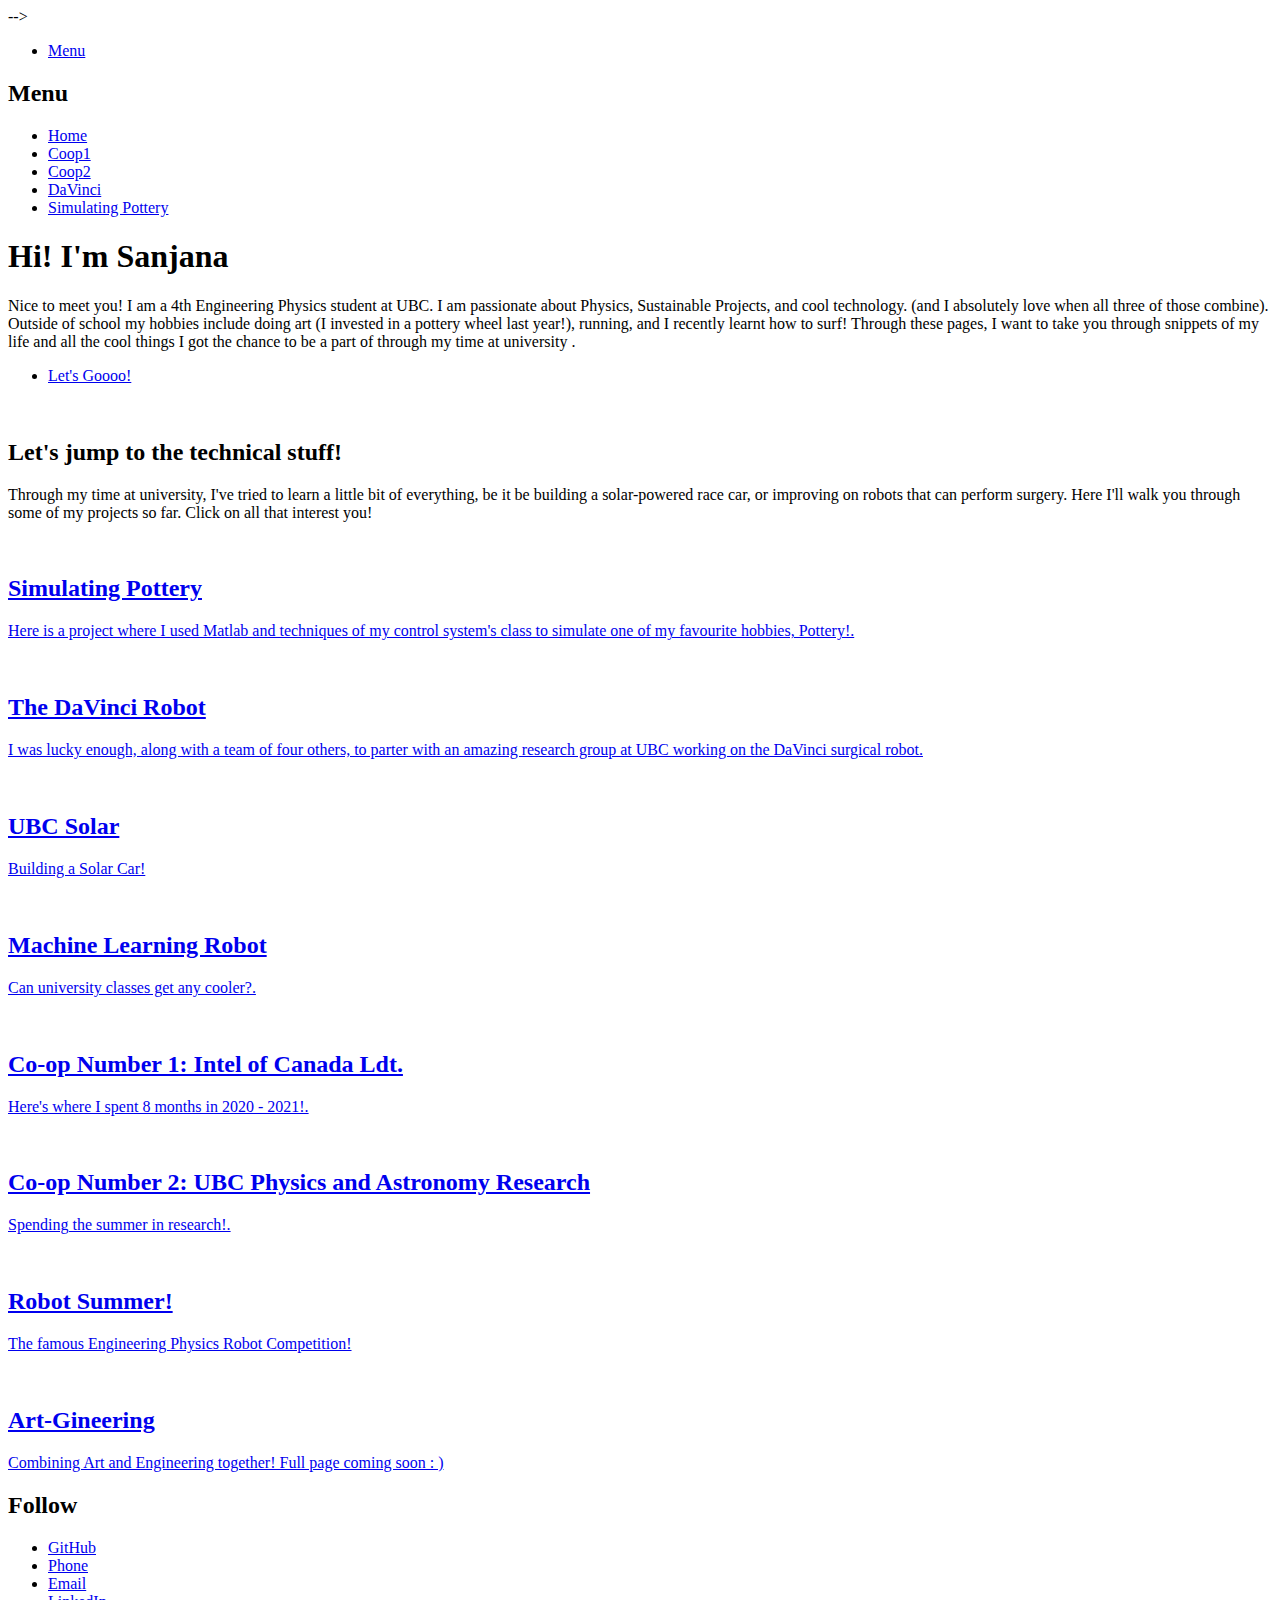
==== index.html @ befbf6a5 "Add files via upload" ====
<!DOCTYPE HTML>
<!--
	Phantom by HTML5 UP
	html5up.net | @ajlkn
	Free for personal and commercial use under the CCA 3.0 license (html5up.net/license)
-->
<html>
	<head>
		<title> Sanjana's Online Portfolio </title>
		<meta charset="utf-8" />
		<meta name="viewport" content="width=device-width, initial-scale=1, user-scalable=no" />
		<link rel="stylesheet" href="assets/css/main.css" />
		<noscript><link rel="stylesheet" href="assets/css/noscript.css" /></noscript>
	</head>
	<body class="is-preload">
		<!-- Wrapper -->
			<div id="wrapper">
				

				<!-- Header -->
					<header id="header">
						<div class="inner">

						
							-->
							<!-- Nav -->
								<nav>
									<ul>
										<li><a href="#menu">Menu</a></li>
									</ul>
								</nav>
								<!-- Nav -->
								

						</div>
					</header>

				<!-- Menu -->
				<nav id="menu">
					<h2>Menu</h2>
					<ul>
						<li><a href="index.html">Home</a></li>
						<li><a href="coop1.html">Coop1</a></li>
						<li><a href="coop2.html">Coop2</a></li>
						<li><a href="davinci.html">DaVinci</a></li>
						<li><a href="pottery.html">Simulating Pottery</a></li>
					</ul>
				</nav>

				<!-- Main -->
				<body>
					<div id="main">
			
						<div class="inner">
							<section class="banner style1 orient-left content-align-left image-position-right fullscreen onload-image-fade-in onload-content-fade-right">
								<div class="content">
									<h1> Hi! I'm Sanjana</h1>
									<p class="major"> Nice to meet you! I am a 4th Engineering Physics student at UBC. 
										I am passionate about Physics, Sustainable Projects, and cool technology. (and 
										I absolutely love when all three of those combine). Outside of school my hobbies
										include doing art (I invested in a pottery wheel last year!), running, and I 
										recently learnt how to surf!
										Through these pages, I want to take you through snippets of my life and all the cool
										things I got the chance to be a part of through my time at university  </a>.</p>
									<ul class="actions stacked">
										<li><a href="#inner" class="button big wide smooth-scroll-middle"> Let's Goooo!</a></li>
									</ul>
								</div>
								<div class="image1">
									<img src="images/cover_foto.jpg" alt="" />
								</div>
							</section>
						</div>
					</body>

						<div class="inner" id ="inner">
							<header>
								<h2>Let's jump to the technical stuff!<br />
								</a></h2>
								<p> Through my time at university, I've tried to learn a little bit of everything, be it be building
									a solar-powered race car, or improving on robots that can perform surgery. Here I'll walk you through some of my projects so far. Click on all that interest you!</p>
							</header>
							<section class="tiles">
								<article class="style1">
									<span class="image">
										<img src="images/potterysq.jpg" alt="" />
									</span>
									<a href="pottery.html">
										<h2>Simulating Pottery</h2>
										<div class="content">
											<p>Here is a project where I used Matlab and techniques of my control 
												system's class to simulate one of my favourite hobbies, Pottery!.</p>
										</div>
									</a>
								</article>
								<article class="style2">
									<span class="image">
										<img src="images/davincilogo.jpg" alt="" />
									</span>
									<a href="davinci.html">
										<h2>The DaVinci Robot</h2>
										<div class="content">
											<p>I was lucky enough, along with a team of four others, to parter with an amazing
												 research group at UBC working on the DaVinci surgical robot.</p>
										</div>
									</a>
								</article>
								<article class="style3">
									<span class="image">
										<img src="images/solar.jpg" alt="" />
									</span>
									<a href="https://sites.google.com/view/portfoliosanjanachawla/ubc-solar?authuser=0">
										<h2>UBC Solar</h2>
										<div class="content">
											<p> Building a Solar Car!</p>
										</div>
									</a>
								</article>
								<article class="style4">
									<span class="image">
										<img src="images/mlrobot.jpg" alt="" />
									</span>
									<a href="https://sites.google.com/view/portfoliosanjanachawla/machine-learning-robot?authuser=0">
										<h2>Machine Learning Robot</h2>
										<div class="content">
											<p>Can university classes get any cooler?.</p>
										</div>
									</a>
								</article>
								<article class="style5">
									<span class="image">
										<img src="images/intel-logo.jpeg" alt="" />
									</span>
									<a href="coop1.html">
										<h2>Co-op Number 1: Intel of Canada Ldt.</h2>
										<div class="content">
											<p> Here's where I spent 8 months in 2020 - 2021!.</p>
										</div>
									</a>
								</article>
								<article class="style6">
									<span class="image">
										<img src="images/pic06.jpg" alt="" />
									</span>
									<a href="coop2.html">
										<h2>Co-op Number 2: UBC Physics and Astronomy Research</h2>
										<div class="content">
											<p>Spending the summer in research!.</p>
										</div>
									</a>
								</article>
								<article class="style2">
									<span class="image">
										<img src="images/robotsummer.jpg" alt="" />
									</span>
									<a href="https://sites.google.com/view/portfoliosanjanachawla/autonomous-robot?authuser=0">
										<h2>Robot Summer!</h2>
										<div class="content">
											<p>The famous Engineering Physics Robot Competition! </p>
										</div>
									</a>
								</article>
								<article class="style3">
									<span class="image">
										<img src="images/pic08.jpg" alt="" />
									</span>
									<a href="generic.html">
										<h2>Art-Gineering</h2>
										<div class="content">
											<p>Combining Art and Engineering together! Full page coming soon : )</p>
										</div>
									</a>
								</article>
							</section>
							

				<!-- Footer -->
					<footer id="footer">
						<div class="inner">
							
							<section>
								<h2>Follow</h2>
								<ul class="icons">
									
									<li><a href="https://github.com/sanjanachawla" class="icon brands style2 fa-github"><span class="label">GitHub</span></a></li>
									<li><a href="7789290247" class="icon solid style2 fa-phone"><span class="label">Phone</span></a></li>
									<li><a href="sanjanachawla99@gmail.com" class="icon solid style2 fa-envelope"><span class="label">Email</span></a></li>
									<li><a href="https://www.linkedin.com/in/sanjana-chawla-2708b0210/" class="label"><span class="label">LinkedIn</span></a></li>
								</ul>
							</section>
							
						</div>
					</footer>

			</div>

		<!-- Scripts -->
			<script src="assets/js/jquery.min.js"></script>
			<script src="assets/js/browser.min.js"></script>
			<script src="assets/js/breakpoints.min.js"></script>
			<script src="assets/js/util.js"></script>
			<script src="assets/js/main.js"></script>

	</body>
</html>
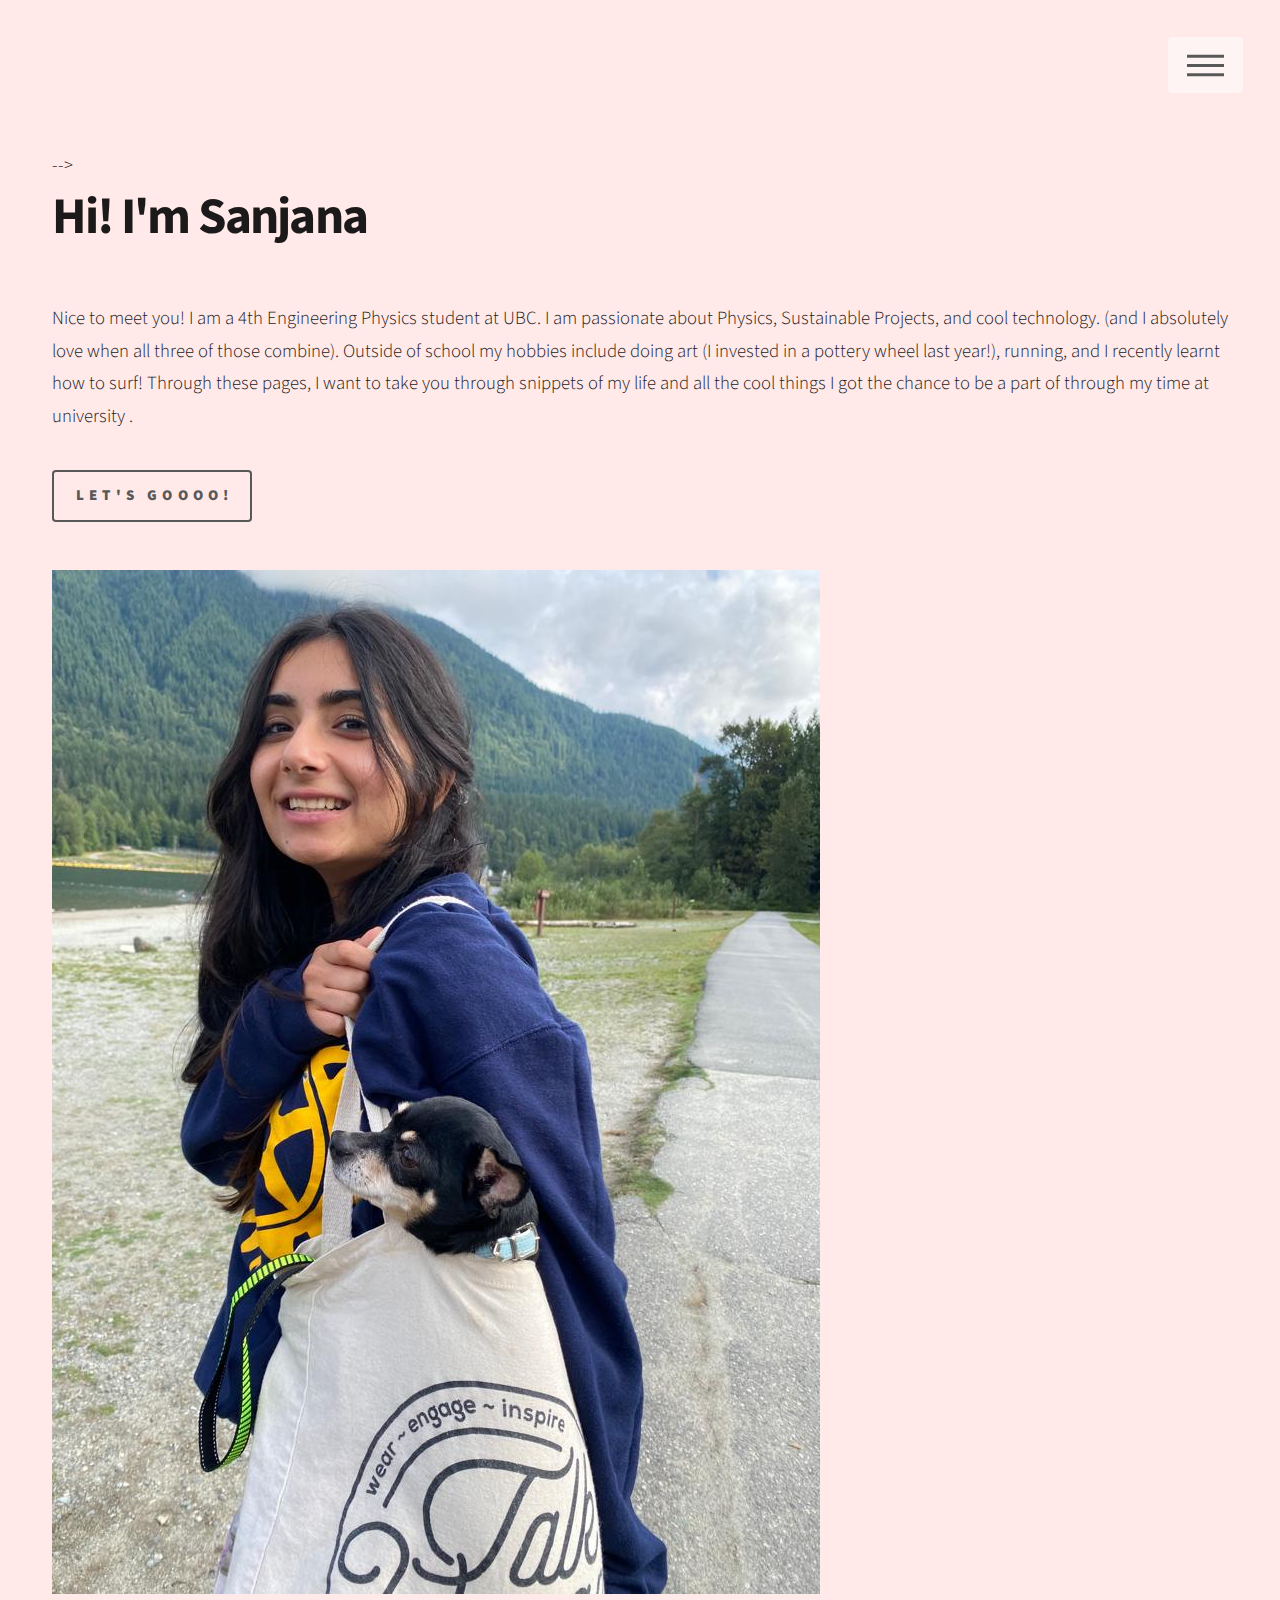
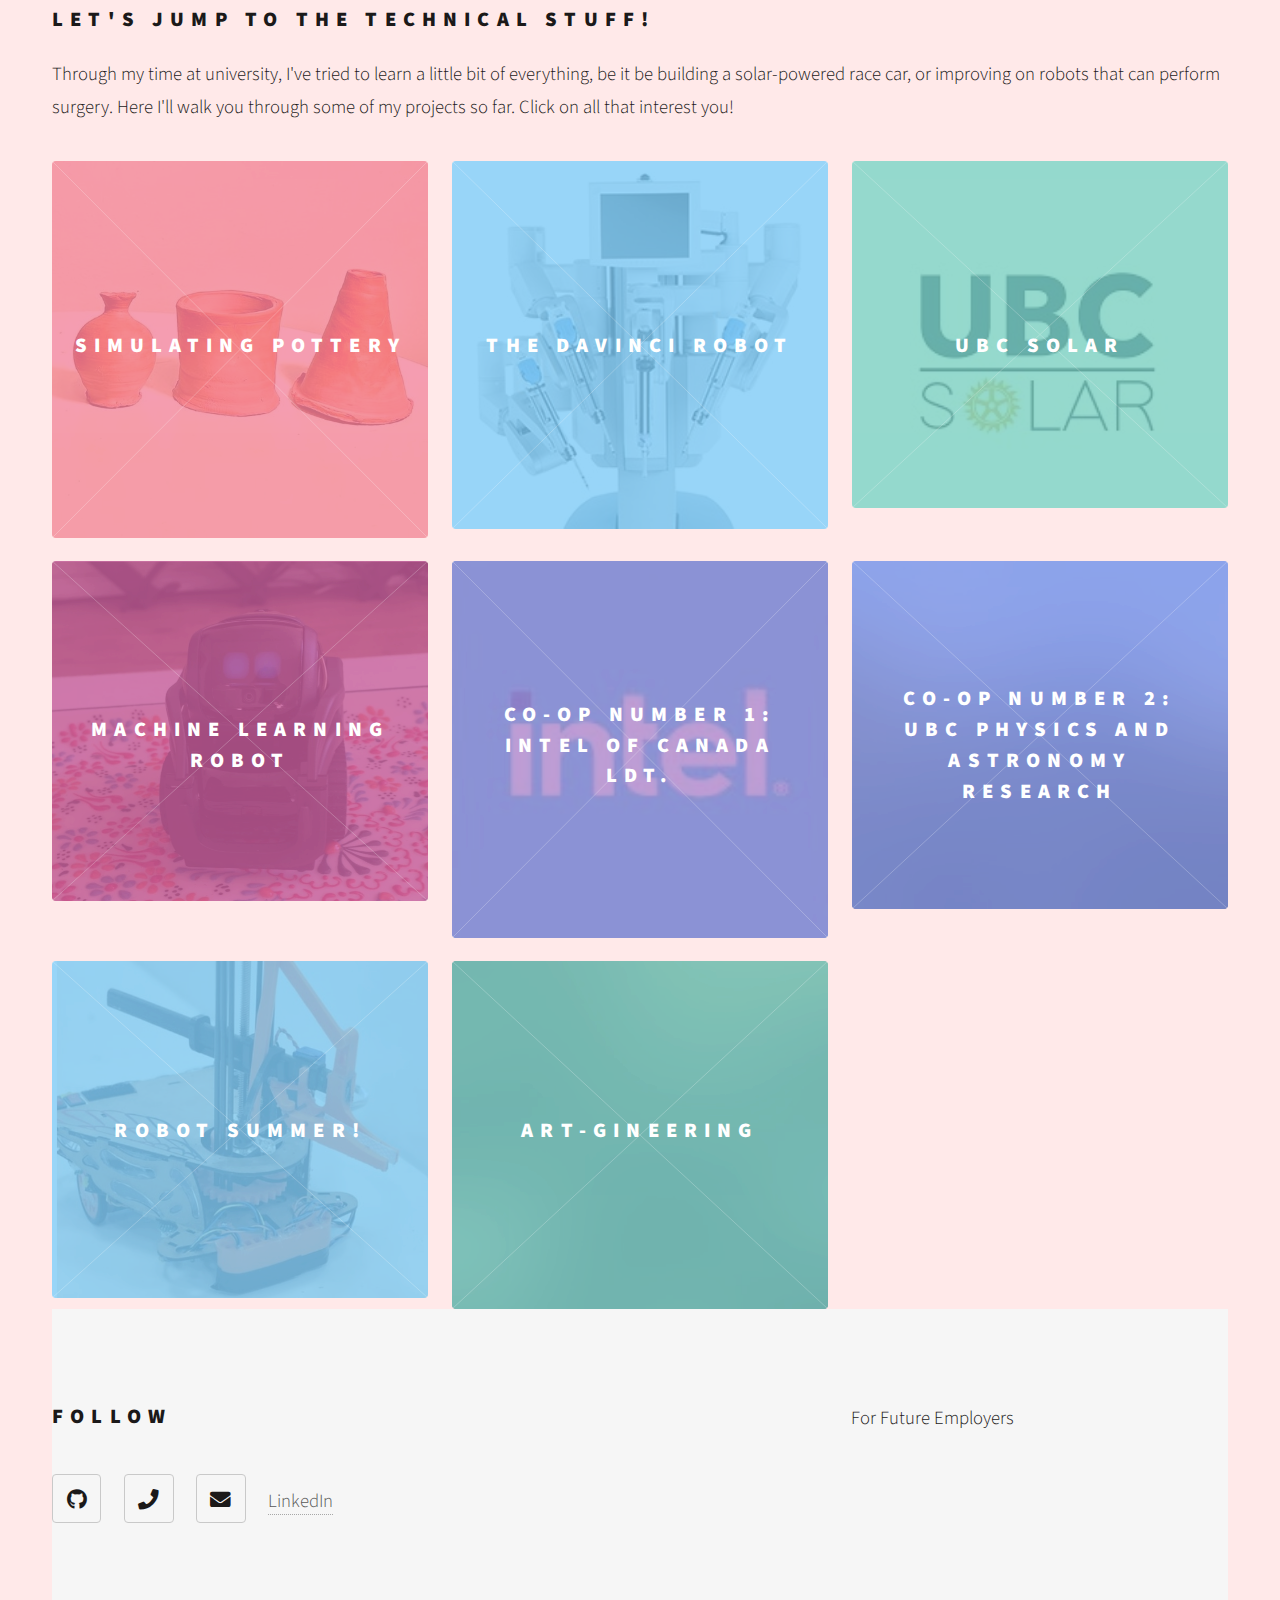
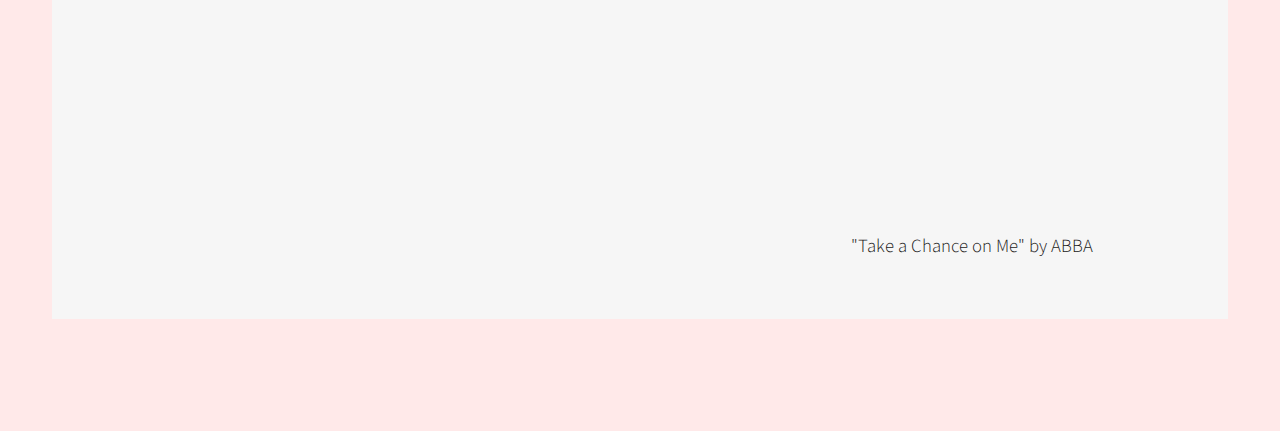
==== commit 9bb12d23: "Add files via upload" ====
--- a/index.html
+++ b/index.html
@@ -188,6 +188,18 @@
 									<li><a href="https://www.linkedin.com/in/sanjana-chawla-2708b0210/" class="label"><span class="label">LinkedIn</span></a></li>
 								</ul>
 							</section>
+							<section>
+								<head>
+									<title>HTML Video embed</title>
+								</head>
+								<body>
+									<p>For Future Employers</p>
+									<br />
+									<iframe width="560" height="315" src="https://www.youtube.com/embed/-crgQGdpZR0" frameborder="0" allowfullscreen></iframe>
+									</iframe>
+									<p> "Take a Chance on Me" by ABBA </p>
+								</body>
+							</section>
 							
 						</div>
 					</footer>
--- a/assets/css/main.css
+++ b/assets/css/main.css
@@ -0,0 +1,3347 @@
+@import url(fontawesome-all.min.css);
+@import url("https://fonts.googleapis.com/css?family=Source+Sans+Pro:300,700,900");
+
+/*
+	Phantom by HTML5 UP
+	html5up.net | @ajlkn
+	Free for personal and commercial use under the CCA 3.0 license (html5up.net/license)
+*/
+
+html, body, div, span, applet, object,
+iframe, h1, h2, h3, h4, h5, h6, p, blockquote,
+pre, a, abbr, acronym, address, big, cite,
+code, del, dfn, em, img, ins, kbd, q, s, samp,
+small, strike, strong, sub, sup, tt, var, b,
+u, i, center, dl, dt, dd, ol, ul, li, fieldset,
+form, label, legend, table, caption, tbody,
+tfoot, thead, tr, th, td, article, aside,
+canvas, details, embed, figure, figcaption,
+footer, header, hgroup, menu, nav, output, ruby,
+section, summary, time, mark, audio, video {
+	margin: 0;
+	padding: 0;
+	border: 0;
+	font-size: 70%;
+	font: inherit;
+	vertical-align: baseline;}
+
+article, aside, details, figcaption, figure,
+footer, header, hgroup, menu, nav, section {
+	display: block;}
+
+body {
+	line-height: 1;
+}
+
+ol, ul {
+	list-style: none;
+}
+
+blockquote, q {
+	quotes: none;
+}
+
+	blockquote:before, blockquote:after, q:before, q:after {
+		content: '';
+		content: none;
+	}
+
+table {
+	border-collapse: collapse;
+	border-spacing: 0;
+}
+
+body {
+	-webkit-text-size-adjust: none;
+}
+
+mark {
+	background-color: transparent;
+	color: inherit;
+}
+
+input::-moz-focus-inner {
+	border: 0;
+	padding: 0;
+}
+
+input, select, textarea {
+	-moz-appearance: none;
+	-webkit-appearance: none;
+	-ms-appearance: none;
+	appearance: none;
+}
+
+/* Basic */
+
+	@-ms-viewport {
+		width: device-width;
+	}
+
+	body {
+		-ms-overflow-style: scrollbar;
+	}
+
+	@media screen and (max-width: 480px) {
+
+		html, body {
+			min-width: 320px;
+		}
+
+	}
+
+	html {
+		box-sizing: border-box;
+	}
+
+	*, *:before, *:after {
+		box-sizing: inherit;
+	}
+
+	body {
+		background: #ffe9e9;
+	}
+
+		body.is-preload *, body.is-preload *:before, body.is-preload *:after {
+			-moz-animation: none !important;
+			-webkit-animation: none !important;
+			-ms-animation: none !important;
+			animation: none !important;
+			-moz-transition: none !important;
+			-webkit-transition: none !important;
+			-ms-transition: none !important;
+			transition: none !important;
+		}
+
+/* Type */
+
+	body, input, select, textarea {
+		color: #1b1919;
+		font-family: "Source Sans Pro", Helvetica, sans-serif;
+		font-size: 18pt;
+		font-weight: 300;
+		line-height: 1.75;
+	}
+
+		@media screen and (max-width: 1680px) {
+
+			body, input, select, textarea {
+				font-size: 16pt;
+			}
+
+		}
+
+		@media screen and (max-width: 1280px) {
+
+			body, input, select, textarea {
+				font-size: 14pt;
+			}
+
+		}
+
+	a {
+		-moz-transition: border-bottom-color 0.2s ease, color 0.2s ease;
+		-webkit-transition: border-bottom-color 0.2s ease, color 0.2s ease;
+		-ms-transition: border-bottom-color 0.2s ease, color 0.2s ease;
+		transition: border-bottom-color 0.2s ease, color 0.2s ease;
+		text-decoration: none;
+		color: #585858;
+		border-bottom: dotted 1px rgba(88, 88, 88, 0.5);
+	}
+
+		a:hover {
+			border-bottom-color: transparent;
+			color: #ffd3dd !important;
+		}
+
+	strong, b {
+		font-weight: 900;
+	}
+
+	em, i {
+		font-style: italic;
+	}
+
+	p {
+		margin: 0 0 2em 0;
+		font-size: 14pt;
+	}
+
+	h1 {
+		font-size: 2.75em;
+		font-weight: 700;
+		line-height: 1.3;
+		margin: 0 0 1em 0;
+		letter-spacing: -0.035em;
+	}
+
+		h1 a {
+			color: inherit;
+		}
+
+		@media screen and (max-width: 736px) {
+
+			h1 {
+				font-size: 2em;
+				margin: 0 0 1em 0;
+			}
+
+		}
+
+		@media screen and (max-width: 360px) {
+
+			h1 {
+				font-size: 1.75em;
+			}
+
+		}
+
+	h2, h3, h4, h5, h6 {
+		font-weight: 900;
+		line-height: 1.5;
+		margin: 0 0 2em 0;
+		text-transform: uppercase;
+		letter-spacing: 0.35em;
+	}
+
+		h2 a, h3 a, h4 a, h5 a, h6 a {
+			color: inherit;
+		}
+
+	h2 {
+		font-size: 1.1em;
+	}
+
+	h3 {
+		font-size: 1em;
+	}
+
+	h4 {
+		font-size: 0.8em;
+	}
+
+	h5 {
+		font-size: 0.8em;
+	}
+
+	h6 {
+		font-size: 0.8em;
+	}
+
+	@media screen and (max-width: 980px) {
+
+		h1 br, h2 br, h3 br, h4 br, h5 br, h6 br {
+			display: none;
+		}
+
+	}
+
+	@media screen and (max-width: 736px) {
+
+		h2 {
+			font-size: 1em;
+		}
+
+		h3 {
+			font-size: 0.8em;
+		}
+
+	}
+
+	sub {
+		font-size: 0.8em;
+		position: relative;
+		top: 0.5em;
+	}
+
+	sup {
+		font-size: 0.8em;
+		position: relative;
+		top: -0.5em;
+	}
+
+	blockquote {
+		border-left: solid 4px #c9c9c9;
+		font-style: italic;
+		margin: 0 0 2em 0;
+		padding: 0.5em 0 0.5em 2em;
+	}
+
+	code {
+		background: rgba(144, 144, 144, 0.075);
+		border-radius: 4px;
+		border: solid 1px #c9c9c9;
+		font-family: "Courier New", monospace;
+		font-size: 0.9em;
+		margin: 0 0.25em;
+		padding: 0.25em 0.65em;
+	}
+
+	pre {
+		-webkit-overflow-scrolling: touch;
+		font-family: "Courier New", monospace;
+		font-size: 0.9em;
+		margin: 0 0 2em 0;
+	}
+
+		pre code {
+			display: block;
+			line-height: 1.75;
+			padding: 1em 1.5em;
+			overflow-x: auto;
+		}
+
+	hr {
+		border: 0;
+		border-bottom: solid 1px #c9c9c9;
+		margin: 2em 0;
+	}
+
+		hr.major {
+			margin: 3em 0;
+		}
+
+	.align-left {
+		text-align: left;
+	}
+
+	.align-center {
+		text-align: center;
+	}
+
+	.align-right {
+		text-align: right;
+	}
+
+/* Row */
+
+	.row {
+		display: flex;
+		flex-wrap: wrap;
+		box-sizing: border-box;
+		align-items: stretch;
+	}
+
+		.row > * {
+			box-sizing: border-box;
+		}
+
+		.row.gtr-uniform > * > :last-child {
+			margin-bottom: 0;
+		}
+
+		.row.aln-left {
+			justify-content: flex-start;
+		}
+
+		.row.aln-center {
+			justify-content: center;
+		}
+
+		.row.aln-right {
+			justify-content: flex-end;
+		}
+
+		.row.aln-top {
+			align-items: flex-start;
+		}
+
+		.row.aln-middle {
+			align-items: center;
+		}
+
+		.row.aln-bottom {
+			align-items: flex-end;
+		}
+
+		.row > .imp {
+			order: -1;
+		}
+
+		.row > .col-1 {
+			width: 8.33333%;
+		}
+
+		.row > .off-1 {
+			margin-left: 8.33333%;
+		}
+
+		.row > .col-2 {
+			width: 16.66667%;
+		}
+
+		.row > .off-2 {
+			margin-left: 16.66667%;
+		}
+
+		.row > .col-3 {
+			width: 25%;
+		}
+
+		.row > .off-3 {
+			margin-left: 25%;
+		}
+
+		.row > .col-4 {
+			width: 33.33333%;
+		}
+
+		.row > .off-4 {
+			margin-left: 33.33333%;
+		}
+
+		.row > .col-5 {
+			width: 41.66667%;
+		}
+
+		.row > .off-5 {
+			margin-left: 41.66667%;
+		}
+
+		.row > .col-6 {
+			width: 50%;
+		}
+
+		.row > .off-6 {
+			margin-left: 50%;
+		}
+
+		.row > .col-7 {
+			width: 58.33333%;
+		}
+
+		.row > .off-7 {
+			margin-left: 58.33333%;
+		}
+
+		.row > .col-8 {
+			width: 66.66667%;
+		}
+
+		.row > .off-8 {
+			margin-left: 66.66667%;
+		}
+
+		.row > .col-9 {
+			width: 75%;
+		}
+
+		.row > .off-9 {
+			margin-left: 75%;
+		}
+
+		.row > .col-10 {
+			width: 83.33333%;
+		}
+
+		.row > .off-10 {
+			margin-left: 83.33333%;
+		}
+
+		.row > .col-11 {
+			width: 91.66667%;
+		}
+
+		.row > .off-11 {
+			margin-left: 91.66667%;
+		}
+
+		.row > .col-12 {
+			width: 100%;
+		}
+
+		.row > .off-12 {
+			margin-left: 100%;
+		}
+
+		.row.gtr-0 {
+			margin-top: 0;
+			margin-left: 0em;
+		}
+
+			.row.gtr-0 > * {
+				padding: 0 0 0 0em;
+			}
+
+			.row.gtr-0.gtr-uniform {
+				margin-top: 0em;
+			}
+
+				.row.gtr-0.gtr-uniform > * {
+					padding-top: 0em;
+				}
+
+		.row.gtr-25 {
+			margin-top: 0;
+			margin-left: -0.5em;
+		}
+
+			.row.gtr-25 > * {
+				padding: 0 0 0 0.5em;
+			}
+
+			.row.gtr-25.gtr-uniform {
+				margin-top: -0.5em;
+			}
+
+				.row.gtr-25.gtr-uniform > * {
+					padding-top: 0.5em;
+				}
+
+		.row.gtr-50 {
+			margin-top: 0;
+			margin-left: -1em;
+		}
+
+			.row.gtr-50 > * {
+				padding: 0 0 0 1em;
+			}
+
+			.row.gtr-50.gtr-uniform {
+				margin-top: -1em;
+			}
+
+				.row.gtr-50.gtr-uniform > * {
+					padding-top: 1em;
+				}
+
+		.row {
+			margin-top: 0;
+			margin-left: -2em;
+		}
+
+			.row > * {
+				padding: 0 0 0 2em;
+			}
+
+			.row.gtr-uniform {
+				margin-top: -2em;
+			}
+
+				.row.gtr-uniform > * {
+					padding-top: 2em;
+				}
+
+		.row.gtr-150 {
+			margin-top: 0;
+			margin-left: -3em;
+		}
+
+			.row.gtr-150 > * {
+				padding: 0 0 0 3em;
+			}
+
+			.row.gtr-150.gtr-uniform {
+				margin-top: -3em;
+			}
+
+				.row.gtr-150.gtr-uniform > * {
+					padding-top: 3em;
+				}
+
+		.row.gtr-200 {
+			margin-top: 0;
+			margin-left: -4em;
+		}
+
+			.row.gtr-200 > * {
+				padding: 0 0 0 4em;
+			}
+
+			.row.gtr-200.gtr-uniform {
+				margin-top: -4em;
+			}
+
+				.row.gtr-200.gtr-uniform > * {
+					padding-top: 4em;
+				}
+
+		@media screen and (max-width: 1680px) {
+
+			.row {
+				display: flex;
+				flex-wrap: wrap;
+				box-sizing: border-box;
+				align-items: stretch;
+			}
+
+				.row > * {
+					box-sizing: border-box;
+				}
+
+				.row.gtr-uniform > * > :last-child {
+					margin-bottom: 0;
+				}
+
+				.row.aln-left {
+					justify-content: flex-start;
+				}
+
+				.row.aln-center {
+					justify-content: center;
+				}
+
+				.row.aln-right {
+					justify-content: flex-end;
+				}
+
+				.row.aln-top {
+					align-items: flex-start;
+				}
+
+				.row.aln-middle {
+					align-items: center;
+				}
+
+				.row.aln-bottom {
+					align-items: flex-end;
+				}
+
+				.row > .imp-xlarge {
+					order: -1;
+				}
+
+				.row > .col-1-xlarge {
+					width: 8.33333%;
+				}
+
+				.row > .off-1-xlarge {
+					margin-left: 8.33333%;
+				}
+
+				.row > .col-2-xlarge {
+					width: 16.66667%;
+				}
+
+				.row > .off-2-xlarge {
+					margin-left: 16.66667%;
+				}
+
+				.row > .col-3-xlarge {
+					width: 25%;
+				}
+
+				.row > .off-3-xlarge {
+					margin-left: 25%;
+				}
+
+				.row > .col-4-xlarge {
+					width: 33.33333%;
+				}
+
+				.row > .off-4-xlarge {
+					margin-left: 33.33333%;
+				}
+
+				.row > .col-5-xlarge {
+					width: 41.66667%;
+				}
+
+				.row > .off-5-xlarge {
+					margin-left: 41.66667%;
+				}
+
+				.row > .col-6-xlarge {
+					width: 50%;
+				}
+
+				.row > .off-6-xlarge {
+					margin-left: 50%;
+				}
+
+				.row > .col-7-xlarge {
+					width: 58.33333%;
+				}
+
+				.row > .off-7-xlarge {
+					margin-left: 58.33333%;
+				}
+
+				.row > .col-8-xlarge {
+					width: 66.66667%;
+				}
+
+				.row > .off-8-xlarge {
+					margin-left: 66.66667%;
+				}
+
+				.row > .col-9-xlarge {
+					width: 75%;
+				}
+
+				.row > .off-9-xlarge {
+					margin-left: 75%;
+				}
+
+				.row > .col-10-xlarge {
+					width: 83.33333%;
+				}
+
+				.row > .off-10-xlarge {
+					margin-left: 83.33333%;
+				}
+
+				.row > .col-11-xlarge {
+					width: 91.66667%;
+				}
+
+				.row > .off-11-xlarge {
+					margin-left: 91.66667%;
+				}
+
+				.row > .col-12-xlarge {
+					width: 100%;
+				}
+
+				.row > .off-12-xlarge {
+					margin-left: 100%;
+				}
+
+				.row.gtr-0 {
+					margin-top: 0;
+					margin-left: 0em;
+				}
+
+					.row.gtr-0 > * {
+						padding: 0 0 0 0em;
+					}
+
+					.row.gtr-0.gtr-uniform {
+						margin-top: 0em;
+					}
+
+						.row.gtr-0.gtr-uniform > * {
+							padding-top: 0em;
+						}
+
+				.row.gtr-25 {
+					margin-top: 0;
+					margin-left: -0.5em;
+				}
+
+					.row.gtr-25 > * {
+						padding: 0 0 0 0.5em;
+					}
+
+					.row.gtr-25.gtr-uniform {
+						margin-top: -0.5em;
+					}
+
+						.row.gtr-25.gtr-uniform > * {
+							padding-top: 0.5em;
+						}
+
+				.row.gtr-50 {
+					margin-top: 0;
+					margin-left: -1em;
+				}
+
+					.row.gtr-50 > * {
+						padding: 0 0 0 1em;
+					}
+
+					.row.gtr-50.gtr-uniform {
+						margin-top: -1em;
+					}
+
+						.row.gtr-50.gtr-uniform > * {
+							padding-top: 1em;
+						}
+
+				.row {
+					margin-top: 0;
+					margin-left: -2em;
+				}
+
+					.row > * {
+						padding: 0 0 0 2em;
+					}
+
+					.row.gtr-uniform {
+						margin-top: -2em;
+					}
+
+						.row.gtr-uniform > * {
+							padding-top: 2em;
+						}
+
+				.row.gtr-150 {
+					margin-top: 0;
+					margin-left: -3em;
+				}
+
+					.row.gtr-150 > * {
+						padding: 0 0 0 3em;
+					}
+
+					.row.gtr-150.gtr-uniform {
+						margin-top: -3em;
+					}
+
+						.row.gtr-150.gtr-uniform > * {
+							padding-top: 3em;
+						}
+
+				.row.gtr-200 {
+					margin-top: 0;
+					margin-left: -4em;
+				}
+
+					.row.gtr-200 > * {
+						padding: 0 0 0 4em;
+					}
+
+					.row.gtr-200.gtr-uniform {
+						margin-top: -4em;
+					}
+
+						.row.gtr-200.gtr-uniform > * {
+							padding-top: 4em;
+						}
+
+		}
+
+		@media screen and (max-width: 1280px) {
+
+			.row {
+				display: flex;
+				flex-wrap: wrap;
+				box-sizing: border-box;
+				align-items: stretch;
+			}
+
+				.row > * {
+					box-sizing: border-box;
+				}
+
+				.row.gtr-uniform > * > :last-child {
+					margin-bottom: 0;
+				}
+
+				.row.aln-left {
+					justify-content: flex-start;
+				}
+
+				.row.aln-center {
+					justify-content: center;
+				}
+
+				.row.aln-right {
+					justify-content: flex-end;
+				}
+
+				.row.aln-top {
+					align-items: flex-start;
+				}
+
+				.row.aln-middle {
+					align-items: center;
+				}
+
+				.row.aln-bottom {
+					align-items: flex-end;
+				}
+
+				.row > .imp-large {
+					order: -1;
+				}
+
+				.row > .col-1-large {
+					width: 8.33333%;
+				}
+
+				.row > .off-1-large {
+					margin-left: 8.33333%;
+				}
+
+				.row > .col-2-large {
+					width: 16.66667%;
+				}
+
+				.row > .off-2-large {
+					margin-left: 16.66667%;
+				}
+
+				.row > .col-3-large {
+					width: 25%;
+				}
+
+				.row > .off-3-large {
+					margin-left: 25%;
+				}
+
+				.row > .col-4-large {
+					width: 33.33333%;
+				}
+
+				.row > .off-4-large {
+					margin-left: 33.33333%;
+				}
+
+				.row > .col-5-large {
+					width: 41.66667%;
+				}
+
+				.row > .off-5-large {
+					margin-left: 41.66667%;
+				}
+
+				.row > .col-6-large {
+					width: 50%;
+				}
+
+				.row > .off-6-large {
+					margin-left: 50%;
+				}
+
+				.row > .col-7-large {
+					width: 58.33333%;
+				}
+
+				.row > .off-7-large {
+					margin-left: 58.33333%;
+				}
+
+				.row > .col-8-large {
+					width: 66.66667%;
+				}
+
+				.row > .off-8-large {
+					margin-left: 66.66667%;
+				}
+
+				.row > .col-9-large {
+					width: 75%;
+				}
+
+				.row > .off-9-large {
+					margin-left: 75%;
+				}
+
+				.row > .col-10-large {
+					width: 83.33333%;
+				}
+
+				.row > .off-10-large {
+					margin-left: 83.33333%;
+				}
+
+				.row > .col-11-large {
+					width: 91.66667%;
+				}
+
+				.row > .off-11-large {
+					margin-left: 91.66667%;
+				}
+
+				.row > .col-12-large {
+					width: 100%;
+				}
+
+				.row > .off-12-large {
+					margin-left: 100%;
+				}
+
+				.row.gtr-0 {
+					margin-top: 0;
+					margin-left: 0em;
+				}
+
+					.row.gtr-0 > * {
+						padding: 0 0 0 0em;
+					}
+
+					.row.gtr-0.gtr-uniform {
+						margin-top: 0em;
+					}
+
+						.row.gtr-0.gtr-uniform > * {
+							padding-top: 0em;
+						}
+
+				.row.gtr-25 {
+					margin-top: 0;
+					margin-left: -0.5em;
+				}
+
+					.row.gtr-25 > * {
+						padding: 0 0 0 0.5em;
+					}
+
+					.row.gtr-25.gtr-uniform {
+						margin-top: -0.5em;
+					}
+
+						.row.gtr-25.gtr-uniform > * {
+							padding-top: 0.5em;
+						}
+
+				.row.gtr-50 {
+					margin-top: 0;
+					margin-left: -1em;
+				}
+
+					.row.gtr-50 > * {
+						padding: 0 0 0 1em;
+					}
+
+					.row.gtr-50.gtr-uniform {
+						margin-top: -1em;
+					}
+
+						.row.gtr-50.gtr-uniform > * {
+							padding-top: 1em;
+						}
+
+				.row {
+					margin-top: 0;
+					margin-left: -2em;
+				}
+
+					.row > * {
+						padding: 0 0 0 2em;
+					}
+
+					.row.gtr-uniform {
+						margin-top: -2em;
+					}
+
+						.row.gtr-uniform > * {
+							padding-top: 2em;
+						}
+
+				.row.gtr-150 {
+					margin-top: 0;
+					margin-left: -3em;
+				}
+
+					.row.gtr-150 > * {
+						padding: 0 0 0 3em;
+					}
+
+					.row.gtr-150.gtr-uniform {
+						margin-top: -3em;
+					}
+
+						.row.gtr-150.gtr-uniform > * {
+							padding-top: 3em;
+						}
+
+				.row.gtr-200 {
+					margin-top: 0;
+					margin-left: -4em;
+				}
+
+					.row.gtr-200 > * {
+						padding: 0 0 0 4em;
+					}
+
+					.row.gtr-200.gtr-uniform {
+						margin-top: -4em;
+					}
+
+						.row.gtr-200.gtr-uniform > * {
+							padding-top: 4em;
+						}
+
+		}
+
+		@media screen and (max-width: 980px) {
+
+			.row {
+				display: flex;
+				flex-wrap: wrap;
+				box-sizing: border-box;
+				align-items: stretch;
+			}
+
+				.row > * {
+					box-sizing: border-box;
+				}
+
+				.row.gtr-uniform > * > :last-child {
+					margin-bottom: 0;
+				}
+
+				.row.aln-left {
+					justify-content: flex-start;
+				}
+
+				.row.aln-center {
+					justify-content: center;
+				}
+
+				.row.aln-right {
+					justify-content: flex-end;
+				}
+
+				.row.aln-top {
+					align-items: flex-start;
+				}
+
+				.row.aln-middle {
+					align-items: center;
+				}
+
+				.row.aln-bottom {
+					align-items: flex-end;
+				}
+
+				.row > .imp-medium {
+					order: -1;
+				}
+
+				.row > .col-1-medium {
+					width: 8.33333%;
+				}
+
+				.row > .off-1-medium {
+					margin-left: 8.33333%;
+				}
+
+				.row > .col-2-medium {
+					width: 16.66667%;
+				}
+
+				.row > .off-2-medium {
+					margin-left: 16.66667%;
+				}
+
+				.row > .col-3-medium {
+					width: 25%;
+				}
+
+				.row > .off-3-medium {
+					margin-left: 25%;
+				}
+
+				.row > .col-4-medium {
+					width: 33.33333%;
+				}
+
+				.row > .off-4-medium {
+					margin-left: 33.33333%;
+				}
+
+				.row > .col-5-medium {
+					width: 41.66667%;
+				}
+
+				.row > .off-5-medium {
+					margin-left: 41.66667%;
+				}
+
+				.row > .col-6-medium {
+					width: 50%;
+				}
+
+				.row > .off-6-medium {
+					margin-left: 50%;
+				}
+
+				.row > .col-7-medium {
+					width: 58.33333%;
+				}
+
+				.row > .off-7-medium {
+					margin-left: 58.33333%;
+				}
+
+				.row > .col-8-medium {
+					width: 66.66667%;
+				}
+
+				.row > .off-8-medium {
+					margin-left: 66.66667%;
+				}
+
+				.row > .col-9-medium {
+					width: 75%;
+				}
+
+				.row > .off-9-medium {
+					margin-left: 75%;
+				}
+
+				.row > .col-10-medium {
+					width: 83.33333%;
+				}
+
+				.row > .off-10-medium {
+					margin-left: 83.33333%;
+				}
+
+				.row > .col-11-medium {
+					width: 91.66667%;
+				}
+
+				.row > .off-11-medium {
+					margin-left: 91.66667%;
+				}
+
+				.row > .col-12-medium {
+					width: 100%;
+				}
+
+				.row > .off-12-medium {
+					margin-left: 100%;
+				}
+
+				.row.gtr-0 {
+					margin-top: 0;
+					margin-left: 0em;
+				}
+
+					.row.gtr-0 > * {
+						padding: 0 0 0 0em;
+					}
+
+					.row.gtr-0.gtr-uniform {
+						margin-top: 0em;
+					}
+
+						.row.gtr-0.gtr-uniform > * {
+							padding-top: 0em;
+						}
+
+				.row.gtr-25 {
+					margin-top: 0;
+					margin-left: -0.375em;
+				}
+
+					.row.gtr-25 > * {
+						padding: 0 0 0 0.375em;
+					}
+
+					.row.gtr-25.gtr-uniform {
+						margin-top: -0.375em;
+					}
+
+						.row.gtr-25.gtr-uniform > * {
+							padding-top: 0.375em;
+						}
+
+				.row.gtr-50 {
+					margin-top: 0;
+					margin-left: -0.75em;
+				}
+
+					.row.gtr-50 > * {
+						padding: 0 0 0 0.75em;
+					}
+
+					.row.gtr-50.gtr-uniform {
+						margin-top: -0.75em;
+					}
+
+						.row.gtr-50.gtr-uniform > * {
+							padding-top: 0.75em;
+						}
+
+				.row {
+					margin-top: 0;
+					margin-left: -1.5em;
+				}
+
+					.row > * {
+						padding: 0 0 0 1.5em;
+					}
+
+					.row.gtr-uniform {
+						margin-top: -1.5em;
+					}
+
+						.row.gtr-uniform > * {
+							padding-top: 1.5em;
+						}
+
+				.row.gtr-150 {
+					margin-top: 0;
+					margin-left: -2.25em;
+				}
+
+					.row.gtr-150 > * {
+						padding: 0 0 0 2.25em;
+					}
+
+					.row.gtr-150.gtr-uniform {
+						margin-top: -2.25em;
+					}
+
+						.row.gtr-150.gtr-uniform > * {
+							padding-top: 2.25em;
+						}
+
+				.row.gtr-200 {
+					margin-top: 0;
+					margin-left: -3em;
+				}
+
+					.row.gtr-200 > * {
+						padding: 0 0 0 3em;
+					}
+
+					.row.gtr-200.gtr-uniform {
+						margin-top: -3em;
+					}
+
+						.row.gtr-200.gtr-uniform > * {
+							padding-top: 3em;
+						}
+
+		}
+
+		@media screen and (max-width: 736px) {
+
+			.row {
+				display: flex;
+				flex-wrap: wrap;
+				box-sizing: border-box;
+				align-items: stretch;
+			}
+
+				.row > * {
+					box-sizing: border-box;
+				}
+
+				.row.gtr-uniform > * > :last-child {
+					margin-bottom: 0;
+				}
+
+				.row.aln-left {
+					justify-content: flex-start;
+				}
+
+				.row.aln-center {
+					justify-content: center;
+				}
+
+				.row.aln-right {
+					justify-content: flex-end;
+				}
+
+				.row.aln-top {
+					align-items: flex-start;
+				}
+
+				.row.aln-middle {
+					align-items: center;
+				}
+
+				.row.aln-bottom {
+					align-items: flex-end;
+				}
+
+				.row > .imp-small {
+					order: -1;
+				}
+
+				.row > .col-1-small {
+					width: 8.33333%;
+				}
+
+				.row > .off-1-small {
+					margin-left: 8.33333%;
+				}
+
+				.row > .col-2-small {
+					width: 16.66667%;
+				}
+
+				.row > .off-2-small {
+					margin-left: 16.66667%;
+				}
+
+				.row > .col-3-small {
+					width: 25%;
+				}
+
+				.row > .off-3-small {
+					margin-left: 25%;
+				}
+
+				.row > .col-4-small {
+					width: 33.33333%;
+				}
+
+				.row > .off-4-small {
+					margin-left: 33.33333%;
+				}
+
+				.row > .col-5-small {
+					width: 41.66667%;
+				}
+
+				.row > .off-5-small {
+					margin-left: 41.66667%;
+				}
+
+				.row > .col-6-small {
+					width: 50%;
+				}
+
+				.row > .off-6-small {
+					margin-left: 50%;
+				}
+
+				.row > .col-7-small {
+					width: 58.33333%;
+				}
+
+				.row > .off-7-small {
+					margin-left: 58.33333%;
+				}
+
+				.row > .col-8-small {
+					width: 66.66667%;
+				}
+
+				.row > .off-8-small {
+					margin-left: 66.66667%;
+				}
+
+				.row > .col-9-small {
+					width: 75%;
+				}
+
+				.row > .off-9-small {
+					margin-left: 75%;
+				}
+
+				.row > .col-10-small {
+					width: 83.33333%;
+				}
+
+				.row > .off-10-small {
+					margin-left: 83.33333%;
+				}
+
+				.row > .col-11-small {
+					width: 91.66667%;
+				}
+
+				.row > .off-11-small {
+					margin-left: 91.66667%;
+				}
+
+				.row > .col-12-small {
+					width: 100%;
+				}
+
+				.row > .off-12-small {
+					margin-left: 100%;
+				}
+
+				.row.gtr-0 {
+					margin-top: 0;
+					margin-left: 0em;
+				}
+
+					.row.gtr-0 > * {
+						padding: 0 0 0 0em;
+					}
+
+					.row.gtr-0.gtr-uniform {
+						margin-top: 0em;
+					}
+
+						.row.gtr-0.gtr-uniform > * {
+							padding-top: 0em;
+						}
+
+				.row.gtr-25 {
+					margin-top: 0;
+					margin-left: -0.25em;
+				}
+
+					.row.gtr-25 > * {
+						padding: 0 0 0 0.25em;
+					}
+
+					.row.gtr-25.gtr-uniform {
+						margin-top: -0.25em;
+					}
+
+						.row.gtr-25.gtr-uniform > * {
+							padding-top: 0.25em;
+						}
+
+				.row.gtr-50 {
+					margin-top: 0;
+					margin-left: -0.5em;
+				}
+
+					.row.gtr-50 > * {
+						padding: 0 0 0 0.5em;
+					}
+
+					.row.gtr-50.gtr-uniform {
+						margin-top: -0.5em;
+					}
+
+						.row.gtr-50.gtr-uniform > * {
+							padding-top: 0.5em;
+						}
+
+				.row {
+					margin-top: 0;
+					margin-left: -1em;
+				}
+
+					.row > * {
+						padding: 0 0 0 1em;
+					}
+
+					.row.gtr-uniform {
+						margin-top: -1em;
+					}
+
+						.row.gtr-uniform > * {
+							padding-top: 1em;
+						}
+
+				.row.gtr-150 {
+					margin-top: 0;
+					margin-left: -1.5em;
+				}
+
+					.row.gtr-150 > * {
+						padding: 0 0 0 1.5em;
+					}
+
+					.row.gtr-150.gtr-uniform {
+						margin-top: -1.5em;
+					}
+
+						.row.gtr-150.gtr-uniform > * {
+							padding-top: 1.5em;
+						}
+
+				.row.gtr-200 {
+					margin-top: 0;
+					margin-left: -2em;
+				}
+
+					.row.gtr-200 > * {
+						padding: 0 0 0 2em;
+					}
+
+					.row.gtr-200.gtr-uniform {
+						margin-top: -2em;
+					}
+
+						.row.gtr-200.gtr-uniform > * {
+							padding-top: 2em;
+						}
+
+		}
+
+		@media screen and (max-width: 480px) {
+
+			.row {
+				display: flex;
+				flex-wrap: wrap;
+				box-sizing: border-box;
+				align-items: stretch;
+			}
+
+				.row > * {
+					box-sizing: border-box;
+				}
+
+				.row.gtr-uniform > * > :last-child {
+					margin-bottom: 0;
+				}
+
+				.row.aln-left {
+					justify-content: flex-start;
+				}
+
+				.row.aln-center {
+					justify-content: center;
+				}
+
+				.row.aln-right {
+					justify-content: flex-end;
+				}
+
+				.row.aln-top {
+					align-items: flex-start;
+				}
+
+				.row.aln-middle {
+					align-items: center;
+				}
+
+				.row.aln-bottom {
+					align-items: flex-end;
+				}
+
+				.row > .imp-xsmall {
+					order: -1;
+				}
+
+				.row > .col-1-xsmall {
+					width: 8.33333%;
+				}
+
+				.row > .off-1-xsmall {
+					margin-left: 8.33333%;
+				}
+
+				.row > .col-2-xsmall {
+					width: 16.66667%;
+				}
+
+				.row > .off-2-xsmall {
+					margin-left: 16.66667%;
+				}
+
+				.row > .col-3-xsmall {
+					width: 25%;
+				}
+
+				.row > .off-3-xsmall {
+					margin-left: 25%;
+				}
+
+				.row > .col-4-xsmall {
+					width: 33.33333%;
+				}
+
+				.row > .off-4-xsmall {
+					margin-left: 33.33333%;
+				}
+
+				.row > .col-5-xsmall {
+					width: 41.66667%;
+				}
+
+				.row > .off-5-xsmall {
+					margin-left: 41.66667%;
+				}
+
+				.row > .col-6-xsmall {
+					width: 50%;
+				}
+
+				.row > .off-6-xsmall {
+					margin-left: 50%;
+				}
+
+				.row > .col-7-xsmall {
+					width: 58.33333%;
+				}
+
+				.row > .off-7-xsmall {
+					margin-left: 58.33333%;
+				}
+
+				.row > .col-8-xsmall {
+					width: 66.66667%;
+				}
+
+				.row > .off-8-xsmall {
+					margin-left: 66.66667%;
+				}
+
+				.row > .col-9-xsmall {
+					width: 75%;
+				}
+
+				.row > .off-9-xsmall {
+					margin-left: 75%;
+				}
+
+				.row > .col-10-xsmall {
+					width: 83.33333%;
+				}
+
+				.row > .off-10-xsmall {
+					margin-left: 83.33333%;
+				}
+
+				.row > .col-11-xsmall {
+					width: 91.66667%;
+				}
+
+				.row > .off-11-xsmall {
+					margin-left: 91.66667%;
+				}
+
+				.row > .col-12-xsmall {
+					width: 100%;
+				}
+
+				.row > .off-12-xsmall {
+					margin-left: 100%;
+				}
+
+				.row.gtr-0 {
+					margin-top: 0;
+					margin-left: 0em;
+				}
+
+					.row.gtr-0 > * {
+						padding: 0 0 0 0em;
+					}
+
+					.row.gtr-0.gtr-uniform {
+						margin-top: 0em;
+					}
+
+						.row.gtr-0.gtr-uniform > * {
+							padding-top: 0em;
+						}
+
+				.row.gtr-25 {
+					margin-top: 0;
+					margin-left: -0.25em;
+				}
+
+					.row.gtr-25 > * {
+						padding: 0 0 0 0.25em;
+					}
+
+					.row.gtr-25.gtr-uniform {
+						margin-top: -0.25em;
+					}
+
+						.row.gtr-25.gtr-uniform > * {
+							padding-top: 0.25em;
+						}
+
+				.row.gtr-50 {
+					margin-top: 0;
+					margin-left: -0.5em;
+				}
+
+					.row.gtr-50 > * {
+						padding: 0 0 0 0.5em;
+					}
+
+					.row.gtr-50.gtr-uniform {
+						margin-top: -0.5em;
+					}
+
+						.row.gtr-50.gtr-uniform > * {
+							padding-top: 0.5em;
+						}
+
+				.row {
+					margin-top: 0;
+					margin-left: -1em;
+				}
+
+					.row > * {
+						padding: 0 0 0 1em;
+					}
+
+					.row.gtr-uniform {
+						margin-top: -1em;
+					}
+
+						.row.gtr-uniform > * {
+							padding-top: 1em;
+						}
+
+				.row.gtr-150 {
+					margin-top: 0;
+					margin-left: -1.5em;
+				}
+
+					.row.gtr-150 > * {
+						padding: 0 0 0 1.5em;
+					}
+
+					.row.gtr-150.gtr-uniform {
+						margin-top: -1.5em;
+					}
+
+						.row.gtr-150.gtr-uniform > * {
+							padding-top: 1.5em;
+						}
+
+				.row.gtr-200 {
+					margin-top: 0;
+					margin-left: -2em;
+				}
+
+					.row.gtr-200 > * {
+						padding: 0 0 0 2em;
+					}
+
+					.row.gtr-200.gtr-uniform {
+						margin-top: -2em;
+					}
+
+						.row.gtr-200.gtr-uniform > * {
+							padding-top: 2em;
+						}
+
+		}
+
+/* Section/Article */
+
+	section.special, article.special {
+		text-align: center;
+	}
+
+	header p {
+		margin-top: -1em;
+	}
+
+	@media screen and (max-width: 736px) {
+
+		header p {
+			margin-top: 0;
+		}
+
+	}
+
+/* Icon */
+
+	.icon {
+		text-decoration: none;
+		border-bottom: none;
+		position: relative;
+	}
+
+		.icon:before {
+			-moz-osx-font-smoothing: grayscale;
+			-webkit-font-smoothing: antialiased;
+			display: inline-block;
+			font-style: normal;
+			font-variant: normal;
+			text-rendering: auto;
+			line-height: 1;
+			text-transform: none !important;
+			font-family: 'Font Awesome 5 Free';
+			font-weight: 400;
+		}
+
+		.icon > .label {
+			display: none;
+		}
+
+		.icon:before {
+			line-height: inherit;
+		}
+
+		.icon.solid:before {
+			font-weight: 900;
+		}
+
+		.icon.brands:before {
+			font-family: 'Font Awesome 5 Brands';
+		}
+
+		.icon.style2 {
+			-moz-transition: background-color 0.2s ease-in-out, color 0.2s ease-in-out, border-color 0.2s ease-in-out;
+			-webkit-transition: background-color 0.2s ease-in-out, color 0.2s ease-in-out, border-color 0.2s ease-in-out;
+			-ms-transition: background-color 0.2s ease-in-out, color 0.2s ease-in-out, border-color 0.2s ease-in-out;
+			transition: background-color 0.2s ease-in-out, color 0.2s ease-in-out, border-color 0.2s ease-in-out;
+			background-color: transparent;
+			border: solid 1px #c9c9c9;
+			border-radius: 4px;
+			width: 2.65em;
+			height: 2.65em;
+			display: inline-block;
+			text-align: center;
+			line-height: 2.65em;
+			color: inherit;
+		}
+
+			.icon.style2:before {
+				font-size: 1.1em;
+			}
+
+			.icon.style2:hover {
+				color: #f2849e;
+				border-color: #f2849e;
+			}
+
+			.icon.style2:active {
+				background-color: rgba(242, 132, 158, 0.1);
+			}
+
+/* List */
+
+	ol {
+		list-style: decimal;
+		margin: 0 0 2em 0;
+		padding-left: 1.25em;
+	}
+
+		ol li {
+			padding-left: 0.25em;
+		}
+
+	ul {
+		list-style: disc;
+		margin: 0 0 2em 0;
+		padding-left: 1em;
+	}
+
+		ul li {
+			padding-left: 0.5em;
+		}
+
+		ul.alt {
+			list-style: none;
+			padding-left: 0;
+		}
+
+			ul.alt li {
+				border-top: solid 1px #c9c9c9;
+				padding: 0.5em 0;
+			}
+
+				ul.alt li:first-child {
+					border-top: 0;
+					padding-top: 0;
+				}
+
+	dl {
+		margin: 0 0 2em 0;
+	}
+
+		dl dt {
+			display: block;
+			font-weight: 900;
+			margin: 0 0 1em 0;
+		}
+
+		dl dd {
+			margin-left: 2em;
+		}
+
+/* Actions */
+
+	ul.actions {
+		display: -moz-flex;
+		display: -webkit-flex;
+		display: -ms-flex;
+		display: flex;
+		cursor: default;
+		list-style: none;
+		margin-left: -1em;
+		padding-left: 0;
+	}
+
+		ul.actions li {
+			padding: 0 0 0 1em;
+			vertical-align: middle;
+		}
+
+		ul.actions.special {
+			-moz-justify-content: center;
+			-webkit-justify-content: center;
+			-ms-justify-content: center;
+			justify-content: center;
+			width: 100%;
+			margin-left: 0;
+		}
+
+			ul.actions.special li:first-child {
+				padding-left: 0;
+			}
+
+		ul.actions.stacked {
+			-moz-flex-direction: column;
+			-webkit-flex-direction: column;
+			-ms-flex-direction: column;
+			flex-direction: column;
+			margin-left: 0;
+		}
+
+			ul.actions.stacked li {
+				padding: 1.3em 0 0 0;
+			}
+
+				ul.actions.stacked li:first-child {
+					padding-top: 0;
+				}
+
+		ul.actions.fit {
+			width: calc(100% + 1em);
+		}
+
+			ul.actions.fit li {
+				-moz-flex-grow: 1;
+				-webkit-flex-grow: 1;
+				-ms-flex-grow: 1;
+				flex-grow: 1;
+				-moz-flex-shrink: 1;
+				-webkit-flex-shrink: 1;
+				-ms-flex-shrink: 1;
+				flex-shrink: 1;
+				width: 100%;
+			}
+
+				ul.actions.fit li > * {
+					width: 100%;
+				}
+
+			ul.actions.fit.stacked {
+				width: 100%;
+			}
+
+		@media screen and (max-width: 480px) {
+
+			ul.actions:not(.fixed) {
+				-moz-flex-direction: column;
+				-webkit-flex-direction: column;
+				-ms-flex-direction: column;
+				flex-direction: column;
+				margin-left: 0;
+				width: 100% !important;
+			}
+
+				ul.actions:not(.fixed) li {
+					-moz-flex-grow: 1;
+					-webkit-flex-grow: 1;
+					-ms-flex-grow: 1;
+					flex-grow: 1;
+					-moz-flex-shrink: 1;
+					-webkit-flex-shrink: 1;
+					-ms-flex-shrink: 1;
+					flex-shrink: 1;
+					padding: 1em 0 0 0;
+					text-align: center;
+					width: 100%;
+				}
+
+					ul.actions:not(.fixed) li > * {
+						width: 100%;
+					}
+
+					ul.actions:not(.fixed) li:first-child {
+						padding-top: 0;
+					}
+
+					ul.actions:not(.fixed) li input[type="submit"],
+					ul.actions:not(.fixed) li input[type="reset"],
+					ul.actions:not(.fixed) li input[type="button"],
+					ul.actions:not(.fixed) li button,
+					ul.actions:not(.fixed) li .button {
+						width: 100%;
+					}
+
+						ul.actions:not(.fixed) li input[type="submit"].icon:before,
+						ul.actions:not(.fixed) li input[type="reset"].icon:before,
+						ul.actions:not(.fixed) li input[type="button"].icon:before,
+						ul.actions:not(.fixed) li button.icon:before,
+						ul.actions:not(.fixed) li .button.icon:before {
+							margin-left: -0.5rem;
+						}
+
+		}
+
+/* Icons */
+
+	ul.icons {
+		cursor: default;
+		list-style: none;
+		padding-left: 0;
+		margin: -1em 0 2em -1em;
+	}
+
+		ul.icons li {
+			display: inline-block;
+			padding: 1em 0 0 1em;
+		}
+
+/* Form */
+
+	form {
+		margin: 0 0 2em 0;
+		overflow-x: hidden;
+	}
+
+		form > :last-child {
+			margin-bottom: 0;
+		}
+
+		form > .fields {
+			display: -moz-flex;
+			display: -webkit-flex;
+			display: -ms-flex;
+			display: flex;
+			-moz-flex-wrap: wrap;
+			-webkit-flex-wrap: wrap;
+			-ms-flex-wrap: wrap;
+			flex-wrap: wrap;
+			width: calc(100% + 3em);
+			margin: -1.5em 0 2em -1.5em;
+		}
+
+			form > .fields > .field {
+				-moz-flex-grow: 0;
+				-webkit-flex-grow: 0;
+				-ms-flex-grow: 0;
+				flex-grow: 0;
+				-moz-flex-shrink: 0;
+				-webkit-flex-shrink: 0;
+				-ms-flex-shrink: 0;
+				flex-shrink: 0;
+				padding: 1.5em 0 0 1.5em;
+				width: calc(100% - 1.5em);
+			}
+
+				form > .fields > .field.half {
+					width: calc(50% - 0.75em);
+				}
+
+				form > .fields > .field.third {
+					width: calc(100%/3 - 0.5em);
+				}
+
+				form > .fields > .field.quarter {
+					width: calc(25% - 0.375em);
+				}
+
+		@media screen and (max-width: 480px) {
+
+			form > .fields {
+				width: calc(100% + 3em);
+				margin: -1.5em 0 2em -1.5em;
+			}
+
+				form > .fields > .field {
+					padding: 1.5em 0 0 1.5em;
+					width: calc(100% - 1.5em);
+				}
+
+					form > .fields > .field.half {
+						width: calc(100% - 1.5em);
+					}
+
+					form > .fields > .field.third {
+						width: calc(100% - 1.5em);
+					}
+
+					form > .fields > .field.quarter {
+						width: calc(100% - 1.5em);
+					}
+
+		}
+
+	label {
+		display: block;
+		font-size: 0.9em;
+		font-weight: 900;
+		margin: 0 0 1em 0;
+	}
+
+	input[type="text"],
+	input[type="password"],
+	input[type="email"],
+	input[type="tel"],
+	select,
+	textarea {
+		-moz-appearance: none;
+		-webkit-appearance: none;
+		-ms-appearance: none;
+		appearance: none;
+		background-color: transparent;
+		border: none;
+		border-radius: 0;
+		border-bottom: solid 1px #c9c9c9;
+		color: inherit;
+		display: block;
+		outline: 0;
+		padding: 0;
+		text-decoration: none;
+		width: 100%;
+	}
+
+		input[type="text"]:invalid,
+		input[type="password"]:invalid,
+		input[type="email"]:invalid,
+		input[type="tel"]:invalid,
+		select:invalid,
+		textarea:invalid {
+			box-shadow: none;
+		}
+
+		input[type="text"]:focus,
+		input[type="password"]:focus,
+		input[type="email"]:focus,
+		input[type="tel"]:focus,
+		select:focus,
+		textarea:focus {
+			border-bottom-color: #f2849e;
+			box-shadow: inset 0 -1px 0 0 #f2849e;
+		}
+
+	select {
+		background-image: url("data:image/svg+xml;charset=utf8,%3Csvg xmlns='http://www.w3.org/2000/svg' width='40' height='40' preserveAspectRatio='none' viewBox='0 0 40 40'%3E%3Cpath d='M9.4,12.3l10.4,10.4l10.4-10.4c0.2-0.2,0.5-0.4,0.9-0.4c0.3,0,0.6,0.1,0.9,0.4l3.3,3.3c0.2,0.2,0.4,0.5,0.4,0.9 c0,0.4-0.1,0.6-0.4,0.9L20.7,31.9c-0.2,0.2-0.5,0.4-0.9,0.4c-0.3,0-0.6-0.1-0.9-0.4L4.3,17.3c-0.2-0.2-0.4-0.5-0.4-0.9 c0-0.4,0.1-0.6,0.4-0.9l3.3-3.3c0.2-0.2,0.5-0.4,0.9-0.4S9.1,12.1,9.4,12.3z' fill='%23c9c9c9' /%3E%3C/svg%3E");
+		background-size: 1.25rem;
+		background-repeat: no-repeat;
+		background-position: calc(100% - 1rem) center;
+		height: 3em;
+		padding-right: 3em;
+		text-overflow: ellipsis;
+	}
+
+		select option {
+			background: #ffffff;
+		}
+
+		select:focus::-ms-value {
+			background-color: transparent;
+		}
+
+		select::-ms-expand {
+			display: none;
+		}
+
+	input[type="text"],
+	input[type="password"],
+	input[type="email"],
+	select {
+		height: 3em;
+	}
+
+	textarea {
+		padding: 0;
+		min-height: 3.75em;
+	}
+
+	input[type="checkbox"],
+	input[type="radio"] {
+		-moz-appearance: none;
+		-webkit-appearance: none;
+		-ms-appearance: none;
+		appearance: none;
+		display: block;
+		float: left;
+		margin-right: -2em;
+		opacity: 0;
+		width: 1em;
+		z-index: -1;
+	}
+
+		input[type="checkbox"] + label,
+		input[type="radio"] + label {
+			text-decoration: none;
+			color: #585858;
+			cursor: pointer;
+			display: inline-block;
+			font-size: 1em;
+			font-weight: 300;
+			padding-left: 2.55em;
+			padding-right: 0.75em;
+			position: relative;
+		}
+
+			input[type="checkbox"] + label:before,
+			input[type="radio"] + label:before {
+				-moz-osx-font-smoothing: grayscale;
+				-webkit-font-smoothing: antialiased;
+				display: inline-block;
+				font-style: normal;
+				font-variant: normal;
+				text-rendering: auto;
+				line-height: 1;
+				text-transform: none !important;
+				font-family: 'Font Awesome 5 Free';
+				font-weight: 900;
+			}
+
+			input[type="checkbox"] + label:before,
+			input[type="radio"] + label:before {
+				border-radius: 4px;
+				border: solid 1px #c9c9c9;
+				content: '';
+				display: inline-block;
+				font-size: 0.8em;
+				height: 2.25em;
+				left: 0;
+				line-height: 2.25em;
+				position: absolute;
+				text-align: center;
+				top: 0;
+				width: 2.25em;
+			}
+
+		input[type="checkbox"]:checked + label:before,
+		input[type="radio"]:checked + label:before {
+			background: #585858;
+			border-color: #585858;
+			color: #ffffff;
+			content: '\f00c';
+		}
+
+		input[type="checkbox"]:focus + label:before,
+		input[type="radio"]:focus + label:before {
+			border-color: #f2849e;
+			box-shadow: 0 0 0 1px #f2849e;
+		}
+
+	input[type="checkbox"] + label:before {
+		border-radius: 4px;
+	}
+
+	input[type="radio"] + label:before {
+		border-radius: 100%;
+	}
+
+/* Box */
+
+	.box {
+		border-radius: 4px;
+		border: solid 1px #c9c9c9;
+		margin-bottom: 2em;
+		padding: 1.5em;
+	}
+
+		.box > :last-child,
+		.box > :last-child > :last-child,
+		.box > :last-child > :last-child > :last-child {
+			margin-bottom: 0;
+		}
+
+		.box.alt {
+			border: 0;
+			border-radius: 0;
+			padding: 0;
+		}
+
+/* Image */
+.banner.onload-image-fade-right .image1 {
+	-moz-transition: opacity 0.75s ease-in-out, -moz-transform 0.75s ease-in-out;
+	-webkit-transition: opacity 0.75s ease-in-out, -webkit-transform 0.75s ease-in-out;
+	-ms-transition: opacity 0.75s ease-in-out, -ms-transform 0.75s ease-in-out;
+	transition: opacity 0.75s ease-in-out, transform 0.75s ease-in-out;
+}
+
+	.banner.onload-image-fade-right .image1 img {
+		-moz-transition: opacity 0.75s ease-in-out;
+		-webkit-transition: opacity 0.75s ease-in-out;
+		-ms-transition: opacity 0.75s ease-in-out;
+		transition: opacity 0.75s ease-in-out;
+		-moz-transition-delay: 0.5625s;
+		-webkit-transition-delay: 0.5625s;
+		-ms-transition-delay: 0.5625s;
+		transition-delay: 0.5625s;
+	}
+	.image {
+		border-radius: 4px;
+		border: 0;
+		display: inline-block;
+		position: relative;
+	}
+
+
+		.image img {
+			border-radius: 4px;
+			display: block;
+		}
+
+		.image.left, .image.right {
+			max-width: 40%;
+		}
+
+			.image.left img, .image.right img {
+				width: 100%;
+			}
+
+		.image.left {
+			float: left;
+			padding: 0 1.5em 1em 0;
+			top: 0.25em;
+		}
+
+		.image.right {
+			float: right;
+			padding: 0 0 1em 1.5em;
+			top: 0.25em;
+		}
+
+		.image.fit {
+			display: block;
+			margin: 0 0 2em 0;
+			width: 100%;
+		}
+
+			.image.fit img {
+				width: 100%;
+			}
+
+		.image.main {
+			display: block;
+			margin: 0 0 3em 0;
+			width: 100%;
+		}
+
+			.image.main img {
+				width: 100%;
+			}
+
+			@media screen and (max-width: 736px) {
+
+				.image.main {
+					margin: 0 0 2em 0;
+				}
+
+			}
+
+/* Table */
+
+	.table-wrapper {
+		-webkit-overflow-scrolling: touch;
+		overflow-x: auto;
+	}
+
+	table {
+		margin: 0 0 2em 0;
+		width: 100%;
+	}
+
+		table tbody tr {
+			border: solid 1px #c9c9c9;
+			border-left: 0;
+			border-right: 0;
+		}
+
+			table tbody tr:nth-child(2n + 1) {
+				background-color: rgba(144, 144, 144, 0.075);
+			}
+
+		table td {
+			padding: 0.75em 0.75em;
+		}
+
+		table th {
+			font-size: 0.9em;
+			font-weight: 900;
+			padding: 0 0.75em 0.75em 0.75em;
+			text-align: left;
+		}
+
+		table thead {
+			border-bottom: solid 2px #c9c9c9;
+		}
+
+		table tfoot {
+			border-top: solid 2px #c9c9c9;
+		}
+
+		table.alt {
+			border-collapse: separate;
+		}
+
+			table.alt tbody tr td {
+				border: solid 1px #c9c9c9;
+				border-left-width: 0;
+				border-top-width: 0;
+			}
+
+				table.alt tbody tr td:first-child {
+					border-left-width: 1px;
+				}
+
+			table.alt tbody tr:first-child td {
+				border-top-width: 1px;
+			}
+
+			table.alt thead {
+				border-bottom: 0;
+			}
+
+			table.alt tfoot {
+				border-top: 0;
+			}
+
+/* Button */
+
+	input[type="submit"],
+	input[type="reset"],
+	input[type="button"],
+	button,
+	.button {
+		-moz-appearance: none;
+		-webkit-appearance: none;
+		-ms-appearance: none;
+		appearance: none;
+		-moz-transition: background-color 0.2s ease-in-out, color 0.2s ease-in-out, box-shadow 0.2s ease-in-out;
+		-webkit-transition: background-color 0.2s ease-in-out, color 0.2s ease-in-out, box-shadow 0.2s ease-in-out;
+		-ms-transition: background-color 0.2s ease-in-out, color 0.2s ease-in-out, box-shadow 0.2s ease-in-out;
+		transition: background-color 0.2s ease-in-out, color 0.2s ease-in-out, box-shadow 0.2s ease-in-out;
+		background-color: transparent;
+		border-radius: 4px;
+		border: 0;
+		box-shadow: inset 0 0 0 2px #585858;
+		color: #585858 !important;
+		cursor: pointer;
+		display: inline-block;
+		font-size: 0.8em;
+		font-weight: 900;
+		height: 3.5em;
+		letter-spacing: 0.35em;
+		line-height: 3.45em;
+		overflow: hidden;
+		padding: 0 1.25em 0 1.6em;
+		text-align: center;
+		text-decoration: none;
+		text-overflow: ellipsis;
+		text-transform: uppercase;
+		white-space: nowrap;
+	}
+
+		input[type="submit"].icon:before,
+		input[type="reset"].icon:before,
+		input[type="button"].icon:before,
+		button.icon:before,
+		.button.icon:before {
+			margin-right: 0.5em;
+		}
+
+		input[type="submit"].fit,
+		input[type="reset"].fit,
+		input[type="button"].fit,
+		button.fit,
+		.button.fit {
+			width: 100%;
+		}
+
+		input[type="submit"]:hover,
+		input[type="reset"]:hover,
+		input[type="button"]:hover,
+		button:hover,
+		.button:hover {
+			color: #f2849e !important;
+			box-shadow: inset 0 0 0 2px #f2849e;
+		}
+
+		input[type="submit"]:active,
+		input[type="reset"]:active,
+		input[type="button"]:active,
+		button:active,
+		.button:active {
+			background-color: rgba(242, 132, 158, 0.1);
+		}
+
+		input[type="submit"].small,
+		input[type="reset"].small,
+		input[type="button"].small,
+		button.small,
+		.button.small {
+			font-size: 0.6em;
+		}
+
+		input[type="submit"].large,
+		input[type="reset"].large,
+		input[type="button"].large,
+		button.large,
+		.button.large {
+			font-size: 1em;
+		}
+
+		input[type="submit"].primary,
+		input[type="reset"].primary,
+		input[type="button"].primary,
+		button.primary,
+		.button.primary {
+			box-shadow: none;
+			background-color: #585858;
+			color: #ffffff !important;
+		}
+
+			input[type="submit"].primary:hover,
+			input[type="reset"].primary:hover,
+			input[type="button"].primary:hover,
+			button.primary:hover,
+			.button.primary:hover {
+				background-color: #f2849e;
+			}
+
+			input[type="submit"].primary:active,
+			input[type="reset"].primary:active,
+			input[type="button"].primary:active,
+			button.primary:active,
+			.button.primary:active {
+				background-color: #fdced9;
+			}
+
+		input[type="submit"].disabled, input[type="submit"]:disabled,
+		input[type="reset"].disabled,
+		input[type="reset"]:disabled,
+		input[type="button"].disabled,
+		input[type="button"]:disabled,
+		button.disabled,
+		button:disabled,
+		.button.disabled,
+		.button:disabled {
+			pointer-events: none;
+			opacity: 0.25;
+		}
+
+/* Tiles */
+
+	.tiles {
+		display: -moz-flex;
+		display: -webkit-flex;
+		display: -ms-flex;
+		display: flex;
+		-moz-flex-wrap: wrap;
+		-webkit-flex-wrap: wrap;
+		-ms-flex-wrap: wrap;
+		flex-wrap: wrap;
+		position: relative;
+		margin: -2.5em 0 0 -2.5em;
+	}
+
+		.tiles article {
+			-moz-transition: -moz-transform 0.5s ease, opacity 0.5s ease;
+			-webkit-transition: -webkit-transform 0.5s ease, opacity 0.5s ease;
+			-ms-transition: -ms-transform 0.5s ease, opacity 0.5s ease;
+			transition: transform 0.5s ease, opacity 0.5s ease;
+			position: relative;
+			width: calc(33.33333% - 2.5em);
+			margin: 2.5em 0 0 2.5em;
+		}
+
+			.tiles article > .image {
+				-moz-transition: -moz-transform 0.5s ease;
+				-webkit-transition: -webkit-transform 0.5s ease;
+				-ms-transition: -ms-transform 0.5s ease;
+				transition: transform 0.5s ease;
+				position: relative;
+				display: block;
+				width: 100%;
+				border-radius: 4px;
+				overflow: hidden;
+			}
+
+				.tiles article > .image img {
+					display: block;
+					width: 100%;
+				}
+
+				.tiles article > .image:before {
+					pointer-events: none;
+					-moz-transition: background-color 0.5s ease, opacity 0.5s ease;
+					-webkit-transition: background-color 0.5s ease, opacity 0.5s ease;
+					-ms-transition: background-color 0.5s ease, opacity 0.5s ease;
+					transition: background-color 0.5s ease, opacity 0.5s ease;
+					content: '';
+					display: block;
+					position: absolute;
+					top: 0;
+					left: 0;
+					width: 100%;
+					height: 100%;
+					opacity: 1.0;
+					z-index: 1;
+					opacity: 0.8;
+				}
+
+				.tiles article > .image:after {
+					pointer-events: none;
+					-moz-transition: opacity 0.5s ease;
+					-webkit-transition: opacity 0.5s ease;
+					-ms-transition: opacity 0.5s ease;
+					transition: opacity 0.5s ease;
+					content: '';
+					display: block;
+					position: absolute;
+					top: 0;
+					left: 0;
+					width: 100%;
+					height: 100%;
+					background-image: url("data:image/svg+xml;charset=utf8,%3Csvg xmlns='http://www.w3.org/2000/svg' width='100' height='100' viewBox='0 0 100 100' preserveAspectRatio='none'%3E%3Cstyle%3Eline %7B stroke-width: 0.25px%3B stroke: %23ffffff%3B %7D%3C/style%3E%3Cline x1='0' y1='0' x2='100' y2='100' /%3E%3Cline x1='100' y1='0' x2='0' y2='100' /%3E%3C/svg%3E");
+					background-position: center;
+					background-repeat: no-repeat;
+					background-size: 100% 100%;
+					opacity: 0.25;
+					z-index: 2;
+				}
+
+			.tiles article > a {
+				display: -moz-flex;
+				display: -webkit-flex;
+				display: -ms-flex;
+				display: flex;
+				-moz-flex-direction: column;
+				-webkit-flex-direction: column;
+				-ms-flex-direction: column;
+				flex-direction: column;
+				-moz-align-items: center;
+				-webkit-align-items: center;
+				-ms-align-items: center;
+				align-items: center;
+				-moz-justify-content: center;
+				-webkit-justify-content: center;
+				-ms-justify-content: center;
+				justify-content: center;
+				-moz-transition: background-color 0.5s ease, -moz-transform 0.5s ease;
+				-webkit-transition: background-color 0.5s ease, -webkit-transform 0.5s ease;
+				-ms-transition: background-color 0.5s ease, -ms-transform 0.5s ease;
+				transition: background-color 0.5s ease, transform 0.5s ease;
+				position: absolute;
+				top: 0;
+				left: 0;
+				width: 100%;
+				height: 100%;
+				padding: 1em;
+				border-radius: 4px;
+				border-bottom: 0;
+				color: #ffffff;
+				text-align: center;
+				text-decoration: none;
+				z-index: 3;
+			}
+
+				.tiles article > a > :last-child {
+					margin: 0;
+				}
+
+				.tiles article > a:hover {
+					color: #ffffff !important;
+				}
+
+				.tiles article > a h2 {
+					margin: 0;
+				}
+
+				.tiles article > a .content {
+					-moz-transition: max-height 0.5s ease, opacity 0.5s ease;
+					-webkit-transition: max-height 0.5s ease, opacity 0.5s ease;
+					-ms-transition: max-height 0.5s ease, opacity 0.5s ease;
+					transition: max-height 0.5s ease, opacity 0.5s ease;
+					width: 100%;
+					max-height: 0;
+					line-height: 1.5;
+					margin-top: 0.35em;
+					opacity: 0;
+				}
+
+					.tiles article > a .content > :last-child {
+						margin-bottom: 0;
+					}
+
+			.tiles article.style1 > .image:before {
+				background-color: #f2849e;
+			}
+
+			.tiles article.style2 > .image:before {
+				background-color: #7ecaf6;
+			}
+
+			.tiles article.style3 > .image:before {
+				background-color: #7bd0c1;
+			}
+
+			.tiles article.style4 > .image:before {
+				background-color: #c75b9b;
+			}
+
+			.tiles article.style5 > .image:before {
+				background-color: #ae85ca;
+			}
+
+			.tiles article.style6 > .image:before {
+				background-color: #8499e7;
+			}
+
+			body:not(.is-touch) .tiles article:hover > .image {
+				-moz-transform: scale(1.1);
+				-webkit-transform: scale(1.1);
+				-ms-transform: scale(1.1);
+				transform: scale(1.1);
+			}
+
+				body:not(.is-touch) .tiles article:hover > .image:before {
+					background-color: #333333;
+					opacity: 0.35;
+				}
+
+				body:not(.is-touch) .tiles article:hover > .image:after {
+					opacity: 0;
+				}
+
+			body:not(.is-touch) .tiles article:hover .content {
+				max-height: 15em;
+				opacity: 1;
+			}
+
+		* + .tiles {
+			margin-top: 2em;
+		}
+
+		body.is-preload .tiles article {
+			-moz-transform: scale(0.9);
+			-webkit-transform: scale(0.9);
+			-ms-transform: scale(0.9);
+			transform: scale(0.9);
+			opacity: 0;
+		}
+
+		body.is-touch .tiles article .content {
+			max-height: 15em;
+			opacity: 1;
+		}
+
+		@media screen and (max-width: 1280px) {
+
+			.tiles {
+				margin: -1.25em 0 0 -1.25em;
+			}
+
+				.tiles article {
+					width: calc(33.33333% - 1.25em);
+					margin: 1.25em 0 0 1.25em;
+				}
+
+		}
+
+		@media screen and (max-width: 980px) {
+
+			.tiles {
+				margin: -2.5em 0 0 -2.5em;
+			}
+
+				.tiles article {
+					width: calc(50% - 2.5em);
+					margin: 2.5em 0 0 2.5em;
+				}
+
+		}
+
+		@media screen and (max-width: 736px) {
+
+			.tiles {
+				margin: -1.25em 0 0 -1.25em;
+			}
+
+				.tiles article {
+					width: calc(50% - 1.25em);
+					margin: 1.25em 0 0 1.25em;
+				}
+
+					.tiles article:hover > .image {
+						-moz-transform: scale(1.0);
+						-webkit-transform: scale(1.0);
+						-ms-transform: scale(1.0);
+						transform: scale(1.0);
+					}
+
+		}
+
+		@media screen and (max-width: 480px) {
+
+			.tiles {
+				margin: 0;
+			}
+
+				.tiles article {
+					width: 100%;
+					margin: 1.25em 0 0 0;
+				}
+
+		}
+
+/* Header */
+
+	#header {
+		padding: 8em 0 0.1em 0 ;
+	}
+
+		#header .logo {
+			display: block;
+			border-bottom: 0;
+			color: inherit;
+			font-weight: 900;
+			letter-spacing: 0.35em;
+			margin: 0 0 2.5em 0;
+			text-decoration: none;
+			text-transform: uppercase;
+			display: inline-block;
+		}
+
+			#header .logo > * {
+				display: inline-block;
+				vertical-align: middle;
+			}
+
+			#header .logo .symbol {
+				margin-right: 0.65em;
+			}
+
+				#header .logo .symbol img {
+					display: block;
+					width: 2em;
+					height: 2em;
+				}
+
+		#header nav {
+			position: fixed;
+			right: 2em;
+			top: 2em;
+			z-index: 10000;
+		}
+
+			#header nav ul {
+				display: -moz-flex;
+				display: -webkit-flex;
+				display: -ms-flex;
+				display: flex;
+				-moz-align-items: center;
+				-webkit-align-items: center;
+				-ms-align-items: center;
+				align-items: center;
+				list-style: none;
+				margin: 0;
+				padding: 0;
+			}
+
+				#header nav ul li {
+					display: block;
+					padding: 0;
+				}
+
+					#header nav ul li a {
+						display: block;
+						position: relative;
+						height: 3em;
+						line-height: 3em;
+						padding: 0 1.5em;
+						background-color: rgba(255, 255, 255, 0.5);
+						border-radius: 4px;
+						border: 0;
+						font-size: 0.8em;
+						font-weight: 900;
+						letter-spacing: 0.35em;
+						text-transform: uppercase;
+					}
+
+					#header nav ul li a[href="#menu"] {
+						-webkit-tap-highlight-color: transparent;
+						width: 4em;
+						text-indent: 4em;
+						font-size: 1em;
+						overflow: hidden;
+						padding: 0;
+						white-space: nowrap;
+					}
+
+						#header nav ul li a[href="#menu"]:before, #header nav ul li a[href="#menu"]:after {
+							-moz-transition: opacity 0.2s ease;
+							-webkit-transition: opacity 0.2s ease;
+							-ms-transition: opacity 0.2s ease;
+							transition: opacity 0.2s ease;
+							content: '';
+							display: block;
+							position: absolute;
+							top: 0;
+							left: 0;
+							width: 100%;
+							height: 100%;
+							background-position: center;
+							background-repeat: no-repeat;
+							background-size: 2em 2em;
+						}
+
+						#header nav ul li a[href="#menu"]:before {
+							background-image: url("data:image/svg+xml;charset=utf8,%3Csvg xmlns='http://www.w3.org/2000/svg' width='100' height='100' viewBox='0 0 100 100' preserveAspectRatio='none'%3E%3Cstyle%3Eline %7B stroke-width: 8px%3B stroke: %23f2849e%3B %7D%3C/style%3E%3Cline x1='0' y1='25' x2='100' y2='25' /%3E%3Cline x1='0' y1='50' x2='100' y2='50' /%3E%3Cline x1='0' y1='75' x2='100' y2='75' /%3E%3C/svg%3E");
+							opacity: 0;
+						}
+
+						#header nav ul li a[href="#menu"]:after {
+							background-image: url("data:image/svg+xml;charset=utf8,%3Csvg xmlns='http://www.w3.org/2000/svg' width='100' height='100' viewBox='0 0 100 100' preserveAspectRatio='none'%3E%3Cstyle%3Eline %7B stroke-width: 8px%3B stroke: %23585858%3B %7D%3C/style%3E%3Cline x1='0' y1='25' x2='100' y2='25' /%3E%3Cline x1='0' y1='50' x2='100' y2='50' /%3E%3Cline x1='0' y1='75' x2='100' y2='75' /%3E%3C/svg%3E");
+							opacity: 1;
+						}
+
+						#header nav ul li a[href="#menu"]:hover:before {
+							opacity: 1;
+						}
+
+						#header nav ul li a[href="#menu"]:hover:after {
+							opacity: 0;
+						}
+
+		@media screen and (max-width: 736px) {
+
+			#header {
+				padding: 4em 0 0.1em 0 ;
+			}
+
+				#header nav {
+					right: 0.5em;
+					top: 0.5em;
+				}
+
+					#header nav ul li a[href="#menu"]:before, #header nav ul li a[href="#menu"]:after {
+						background-size: 1.5em 1.5em;
+					}
+
+		}
+
+/* Menu */
+
+	#wrapper {
+		-moz-transition: opacity 0.45s ease;
+		-webkit-transition: opacity 0.45s ease;
+		-ms-transition: opacity 0.45s ease;
+		transition: opacity 0.45s ease;
+		opacity: 1;
+	}
+
+	#menu {
+		-moz-transform: translateX(22em);
+		-webkit-transform: translateX(22em);
+		-ms-transform: translateX(22em);
+		transform: translateX(22em);
+		-moz-transition: -moz-transform 0.45s ease, visibility 0.45s;
+		-webkit-transition: -webkit-transform 0.45s ease, visibility 0.45s;
+		-ms-transition: -ms-transform 0.45s ease, visibility 0.45s;
+		transition: transform 0.45s ease, visibility 0.45s;
+		position: fixed;
+		top: 0;
+		right: 0;
+		width: 22em;
+		max-width: 80%;
+		height: 100%;
+		-webkit-overflow-scrolling: touch;
+		background: #585858;
+		color: #ffffff;
+		cursor: default;
+		visibility: hidden;
+		z-index: 10002;
+	}
+
+		#menu > .inner {
+			-moz-transition: opacity 0.45s ease;
+			-webkit-transition: opacity 0.45s ease;
+			-ms-transition: opacity 0.45s ease;
+			transition: opacity 0.45s ease;
+			-webkit-overflow-scrolling: touch;
+			position: absolute;
+			top: 0;
+			left: 0;
+			width: 100%;
+			height: 100%;
+			padding: 2.75em;
+			opacity: 0;
+			overflow-y: auto;
+		}
+
+			#menu > .inner > ul {
+				list-style: none;
+				margin: 0 0 1em 0;
+				padding: 0;
+			}
+
+				#menu > .inner > ul > li {
+					padding: 0;
+					border-top: solid 1px rgba(255, 255, 255, 0.15);
+				}
+
+					#menu > .inner > ul > li a {
+						display: block;
+						padding: 1em 0;
+						line-height: 1.5;
+						border: 0;
+						color: inherit;
+					}
+
+					#menu > .inner > ul > li:first-child {
+						border-top: 0;
+						margin-top: -1em;
+					}
+
+		#menu > .close {
+			-moz-transition: opacity 0.45s ease, -moz-transform 0.45s ease;
+			-webkit-transition: opacity 0.45s ease, -webkit-transform 0.45s ease;
+			-ms-transition: opacity 0.45s ease, -ms-transform 0.45s ease;
+			transition: opacity 0.45s ease, transform 0.45s ease;
+			-moz-transform: scale(0.25) rotate(180deg);
+			-webkit-transform: scale(0.25) rotate(180deg);
+			-ms-transform: scale(0.25) rotate(180deg);
+			transform: scale(0.25) rotate(180deg);
+			-webkit-tap-highlight-color: transparent;
+			display: block;
+			position: absolute;
+			top: 2em;
+			left: -6em;
+			width: 6em;
+			text-indent: 6em;
+			height: 3em;
+			border: 0;
+			font-size: 1em;
+			opacity: 0;
+			overflow: hidden;
+			padding: 0;
+			white-space: nowrap;
+		}
+
+			#menu > .close:before, #menu > .close:after {
+				-moz-transition: opacity 0.2s ease;
+				-webkit-transition: opacity 0.2s ease;
+				-ms-transition: opacity 0.2s ease;
+				transition: opacity 0.2s ease;
+				content: '';
+				display: block;
+				position: absolute;
+				top: 0;
+				left: 0;
+				width: 100%;
+				height: 100%;
+				background-position: center;
+				background-repeat: no-repeat;
+				background-size: 2em 2em;
+			}
+
+			#menu > .close:before {
+				background-image: url("data:image/svg+xml;charset=utf8,%3Csvg xmlns='http://www.w3.org/2000/svg' width='100' height='100' viewBox='0 0 100 100' preserveAspectRatio='none'%3E%3Cstyle%3Eline %7B stroke-width: 8px%3B stroke: %23f2849e%3B %7D%3C/style%3E%3Cline x1='15' y1='15' x2='85' y2='85' /%3E%3Cline x1='85' y1='15' x2='15' y2='85' /%3E%3C/svg%3E");
+				opacity: 0;
+			}
+
+			#menu > .close:after {
+				background-image: url("data:image/svg+xml;charset=utf8,%3Csvg xmlns='http://www.w3.org/2000/svg' width='100' height='100' viewBox='0 0 100 100' preserveAspectRatio='none'%3E%3Cstyle%3Eline %7B stroke-width: 8px%3B stroke: %23585858%3B %7D%3C/style%3E%3Cline x1='15' y1='15' x2='85' y2='85' /%3E%3Cline x1='85' y1='15' x2='15' y2='85' /%3E%3C/svg%3E");
+				opacity: 1;
+			}
+
+			#menu > .close:hover:before {
+				opacity: 1;
+			}
+
+			#menu > .close:hover:after {
+				opacity: 0;
+			}
+
+		@media screen and (max-width: 736px) {
+
+			#menu {
+				-moz-transform: translateX(16.5em);
+				-webkit-transform: translateX(16.5em);
+				-ms-transform: translateX(16.5em);
+				transform: translateX(16.5em);
+				width: 16.5em;
+			}
+
+				#menu > .inner {
+					padding: 2.75em 1.5em;
+				}
+
+				#menu > .close {
+					top: 0.5em;
+					left: -4.25em;
+					width: 4.25em;
+					text-indent: 4.25em;
+				}
+
+					#menu > .close:before, #menu > .close:after {
+						background-size: 1.5em 1.5em;
+					}
+
+		}
+
+	body.is-menu-visible #wrapper {
+		pointer-events: none;
+		cursor: default;
+		opacity: 0.25;
+	}
+
+	body.is-menu-visible #menu {
+		-moz-transform: translateX(0);
+		-webkit-transform: translateX(0);
+		-ms-transform: translateX(0);
+		transform: translateX(0);
+		visibility: visible;
+	}
+
+		body.is-menu-visible #menu > * {
+			opacity: 1;
+		}
+
+		body.is-menu-visible #menu .close {
+			-moz-transform: scale(1.0) rotate(0deg);
+			-webkit-transform: scale(1.0) rotate(0deg);
+			-ms-transform: scale(1.0) rotate(0deg);
+			transform: scale(1.0) rotate(0deg);
+			opacity: 1;
+		}
+
+/* Main */
+
+	#main {
+		padding: 0em 0 6em 0 ;
+	}
+
+		@media screen and (max-width: 736px) {
+
+			#main {
+				padding: 0em 0 4em 0 ;
+			}
+
+		}
+
+/* Footer */
+
+	#footer {
+		padding: 5em 0 6em 0 ;
+		background-color: #f6f6f6;
+	}
+
+		#footer > .inner {
+			display: -moz-flex;
+			display: -webkit-flex;
+			display: -ms-flex;
+			display: flex;
+			-moz-flex-wrap: wrap;
+			-webkit-flex-wrap: wrap;
+			-ms-flex-wrap: wrap;
+			flex-wrap: wrap;
+			-moz-flex-direction: row;
+			-webkit-flex-direction: row;
+			-ms-flex-direction: row;
+			flex-direction: row;
+		}
+
+			#footer > .inner > * > :last-child {
+				margin-bottom: 0;
+			}
+
+			#footer > .inner section:nth-child(1) {
+				width: calc(66% - 2.5em);
+				margin-right: 2.5em;
+			}
+
+			#footer > .inner section:nth-child(2) {
+				width: calc(33% - 2.5em);
+				margin-left: 2.5em;
+			}
+
+			#footer > .inner .copyright {
+				width: 100%;
+				padding: 0;
+				margin-top: 5em;
+				list-style: none;
+				font-size: 0.8em;
+				color: rgba(88, 88, 88, 0.5);
+			}
+
+				#footer > .inner .copyright a {
+					color: inherit;
+				}
+
+				#footer > .inner .copyright li {
+					display: inline-block;
+					border-left: solid 1px rgba(88, 88, 88, 0.15);
+					line-height: 1;
+					padding: 0 0 0 1em;
+					margin: 0 0 0 1em;
+				}
+
+					#footer > .inner .copyright li:first-child {
+						border-left: 0;
+						padding-left: 0;
+						margin-left: 0;
+					}
+
+		@media screen and (max-width: 1280px) {
+
+			#footer {
+				padding: 5em 0 3em 0 ;
+			}
+
+				#footer > .inner section:nth-child(1) {
+					width: calc(66% - 1.25em);
+					margin-right: 1.25em;
+				}
+
+				#footer > .inner section:nth-child(2) {
+					width: calc(33% - 1.25em);
+					margin-left: 1.25em;
+				}
+
+		}
+
+		@media screen and (max-width: 980px) {
+
+			#footer > .inner section:nth-child(1) {
+				width: 66%;
+				margin-right: 0;
+			}
+
+			#footer > .inner section:nth-child(2) {
+				width: calc(33% - 2.5em);
+				margin-left: 2.5em;
+			}
+
+		}
+
+		@media screen and (max-width: 736px) {
+
+			#footer {
+				padding: 3em 0 1em 0 ;
+			}
+
+				#footer > .inner {
+					-moz-flex-direction: column;
+					-webkit-flex-direction: column;
+					-ms-flex-direction: column;
+					flex-direction: column;
+				}
+
+					#footer > .inner section:nth-child(1) {
+						width: 100%;
+						margin-right: 0;
+						margin: 3em 0 0 0;
+					}
+
+					#footer > .inner section:nth-child(2) {
+						-moz-order: -1;
+						-webkit-order: -1;
+						-ms-order: -1;
+						order: -1;
+						width: 100%;
+						margin-left: 0;
+					}
+
+					#footer > .inner .copyright {
+						margin-top: 3em;
+					}
+
+		}
+
+		@media screen and (max-width: 480px) {
+
+			#footer > .inner .copyright {
+				margin-top: 3em;
+			}
+
+				#footer > .inner .copyright li {
+					border-left: 0;
+					padding-left: 0;
+					margin: 0.75em 0 0 0;
+					display: block;
+					line-height: inherit;
+				}
+
+					#footer > .inner .copyright li:first-child {
+						margin-top: 0;
+					}
+
+		}
+
+/* Wrapper */
+
+	#wrapper > * > .inner {
+		width: 100%;
+		max-width: 68em;
+		margin: 0 auto;
+		padding: 0 2.5em;
+	}
+
+		@media screen and (max-width: 736px) {
+
+			#wrapper > * > .inner {
+				padding: 0 1.25em;
+			}
+
+		}--- a/assets/css/noscript.css
+++ b/assets/css/noscript.css
@@ -0,0 +1,15 @@
+/*
+	Phantom by HTML5 UP
+	html5up.net | @ajlkn
+	Free for personal and commercial use under the CCA 3.0 license (html5up.net/license)
+*/
+
+/* Tiles */
+
+	body.is-preload .tiles article {
+		-moz-transform: none;
+		-webkit-transform: none;
+		-ms-transform: none;
+		transform: none;
+		opacity: 1;
+	}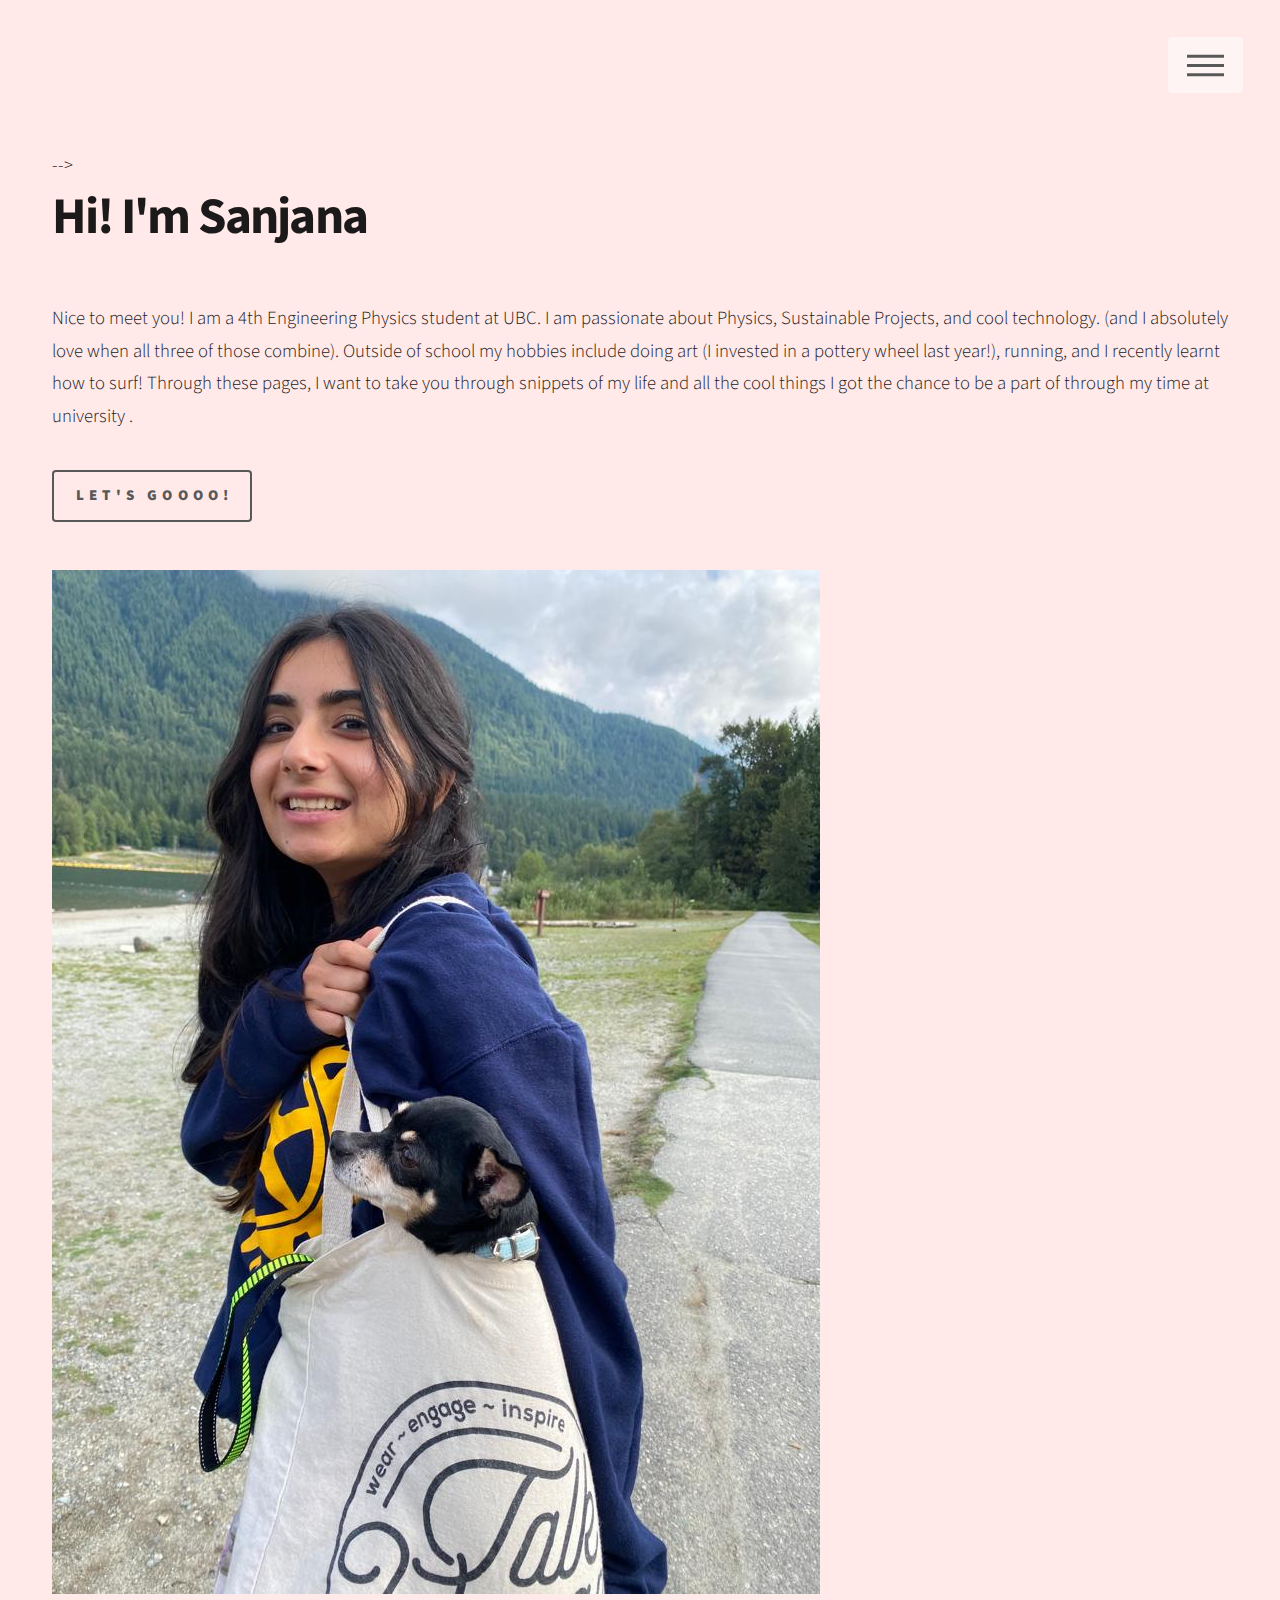
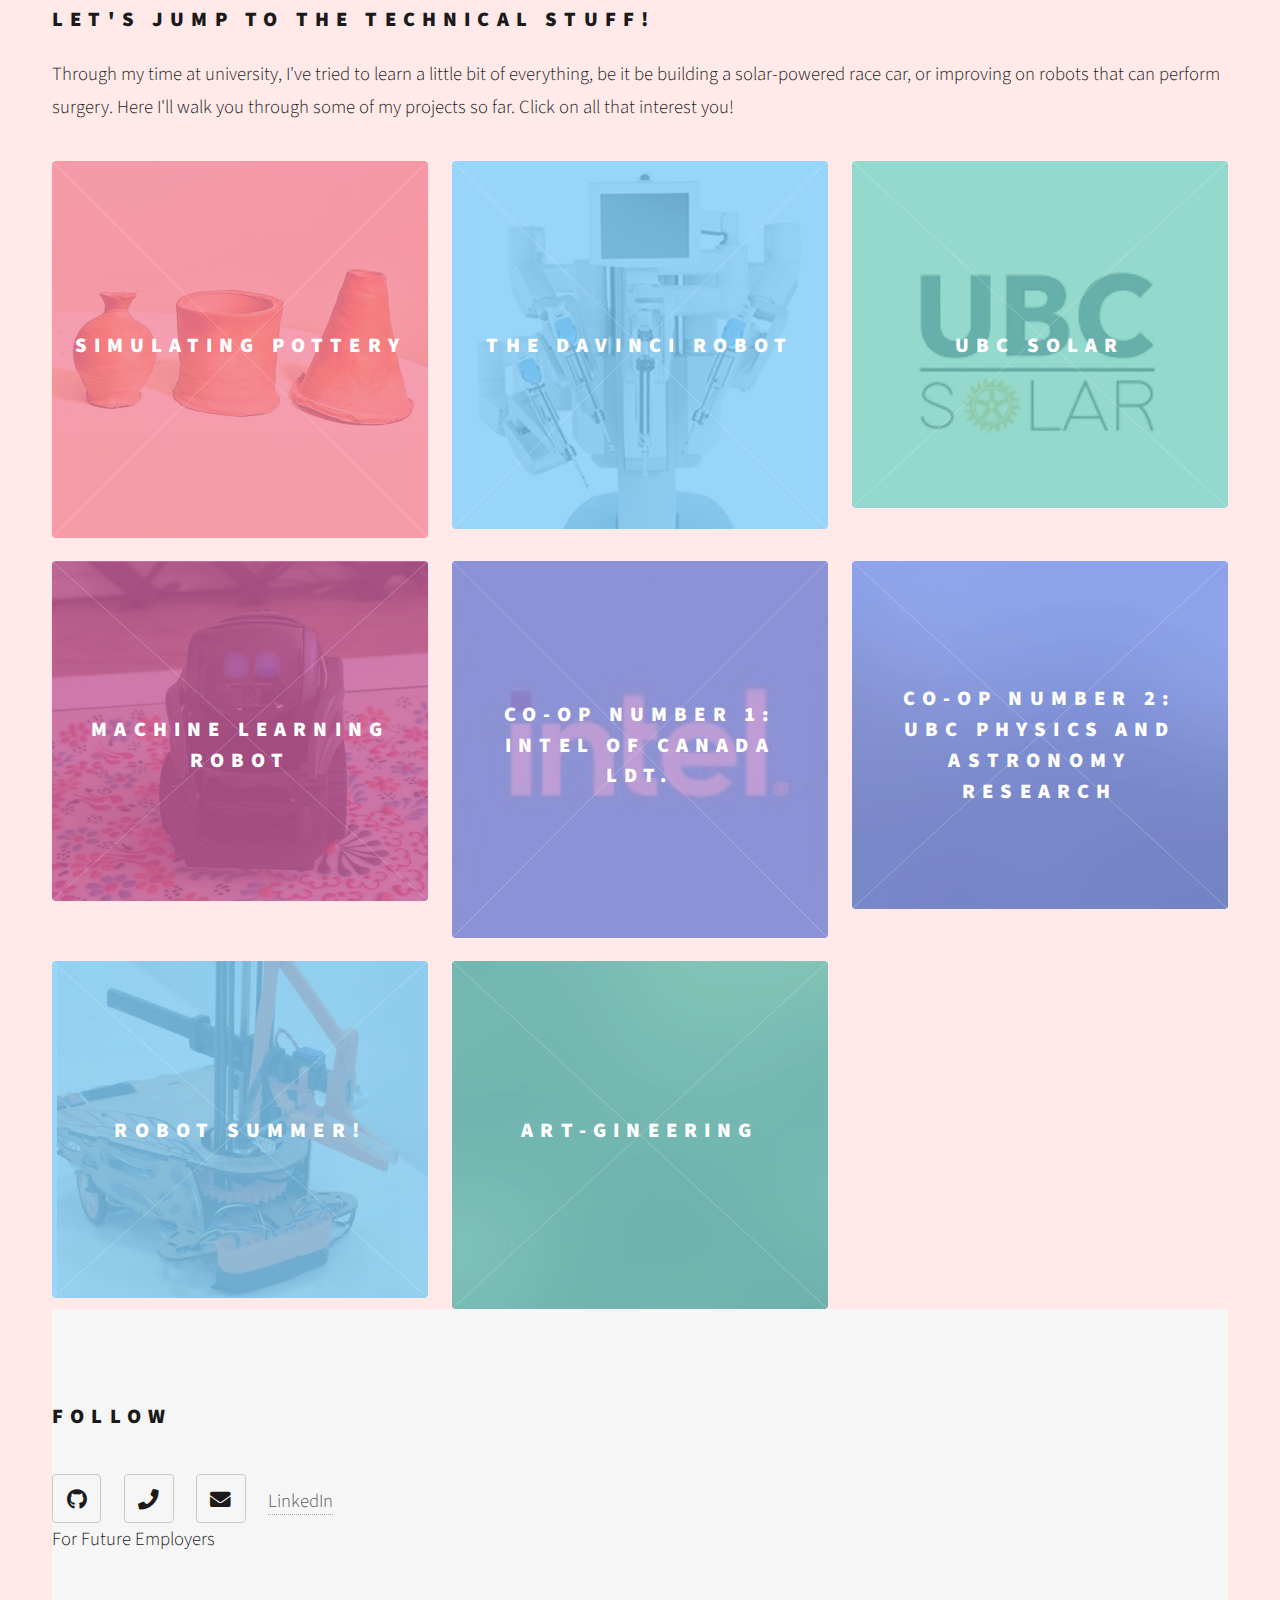
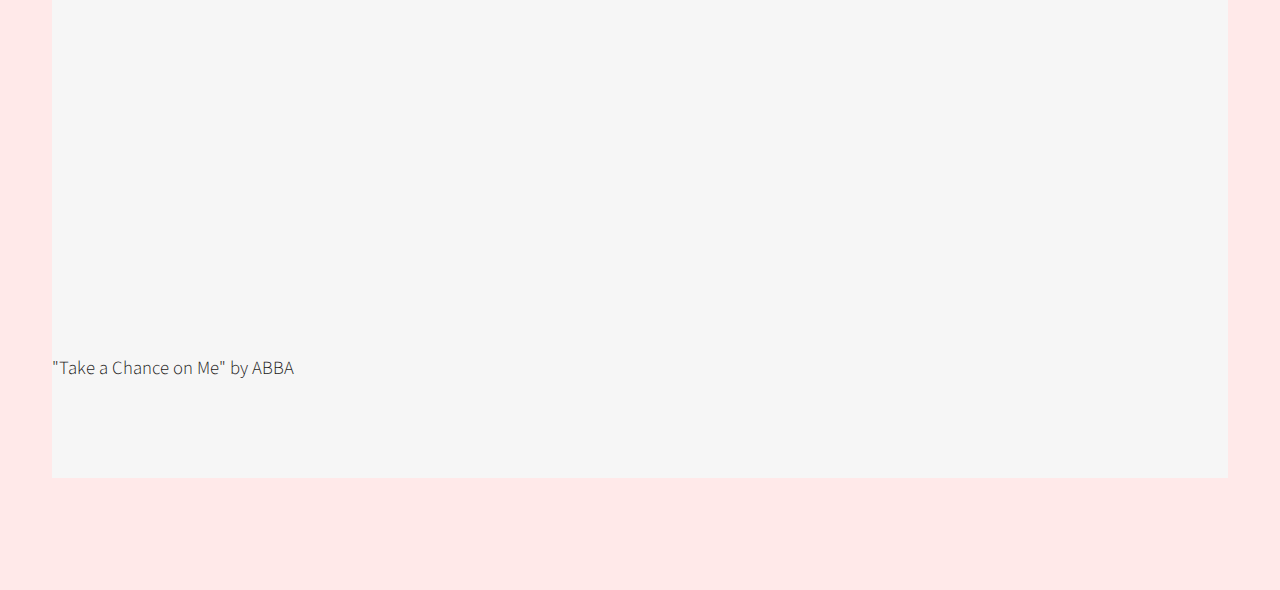
==== commit 59415590: "Add files via upload" ====
--- a/index.html
+++ b/index.html
@@ -188,20 +188,20 @@
 									<li><a href="https://www.linkedin.com/in/sanjana-chawla-2708b0210/" class="label"><span class="label">LinkedIn</span></a></li>
 								</ul>
 							</section>
-							<section>
-								<head>
-									<title>HTML Video embed</title>
-								</head>
-								<body>
-									<p>For Future Employers</p>
-									<br />
-									<iframe width="560" height="315" src="https://www.youtube.com/embed/-crgQGdpZR0" frameborder="0" allowfullscreen></iframe>
-									</iframe>
-									<p> "Take a Chance on Me" by ABBA </p>
-								</body>
-							</section>
-							
+													
 						</div>
+						<section>
+							<head>
+								<title>HTML Video embed</title>
+							</head>
+							<body>
+								<p>For Future Employers</p>
+								<br />
+								<iframe width="560" height="315" src="https://www.youtube.com/embed/-crgQGdpZR0" frameborder="0" allowfullscreen></iframe>
+								</iframe>
+								<p> "Take a Chance on Me" by ABBA </p>
+							</body>
+						</section>
 					</footer>
 
 			</div>
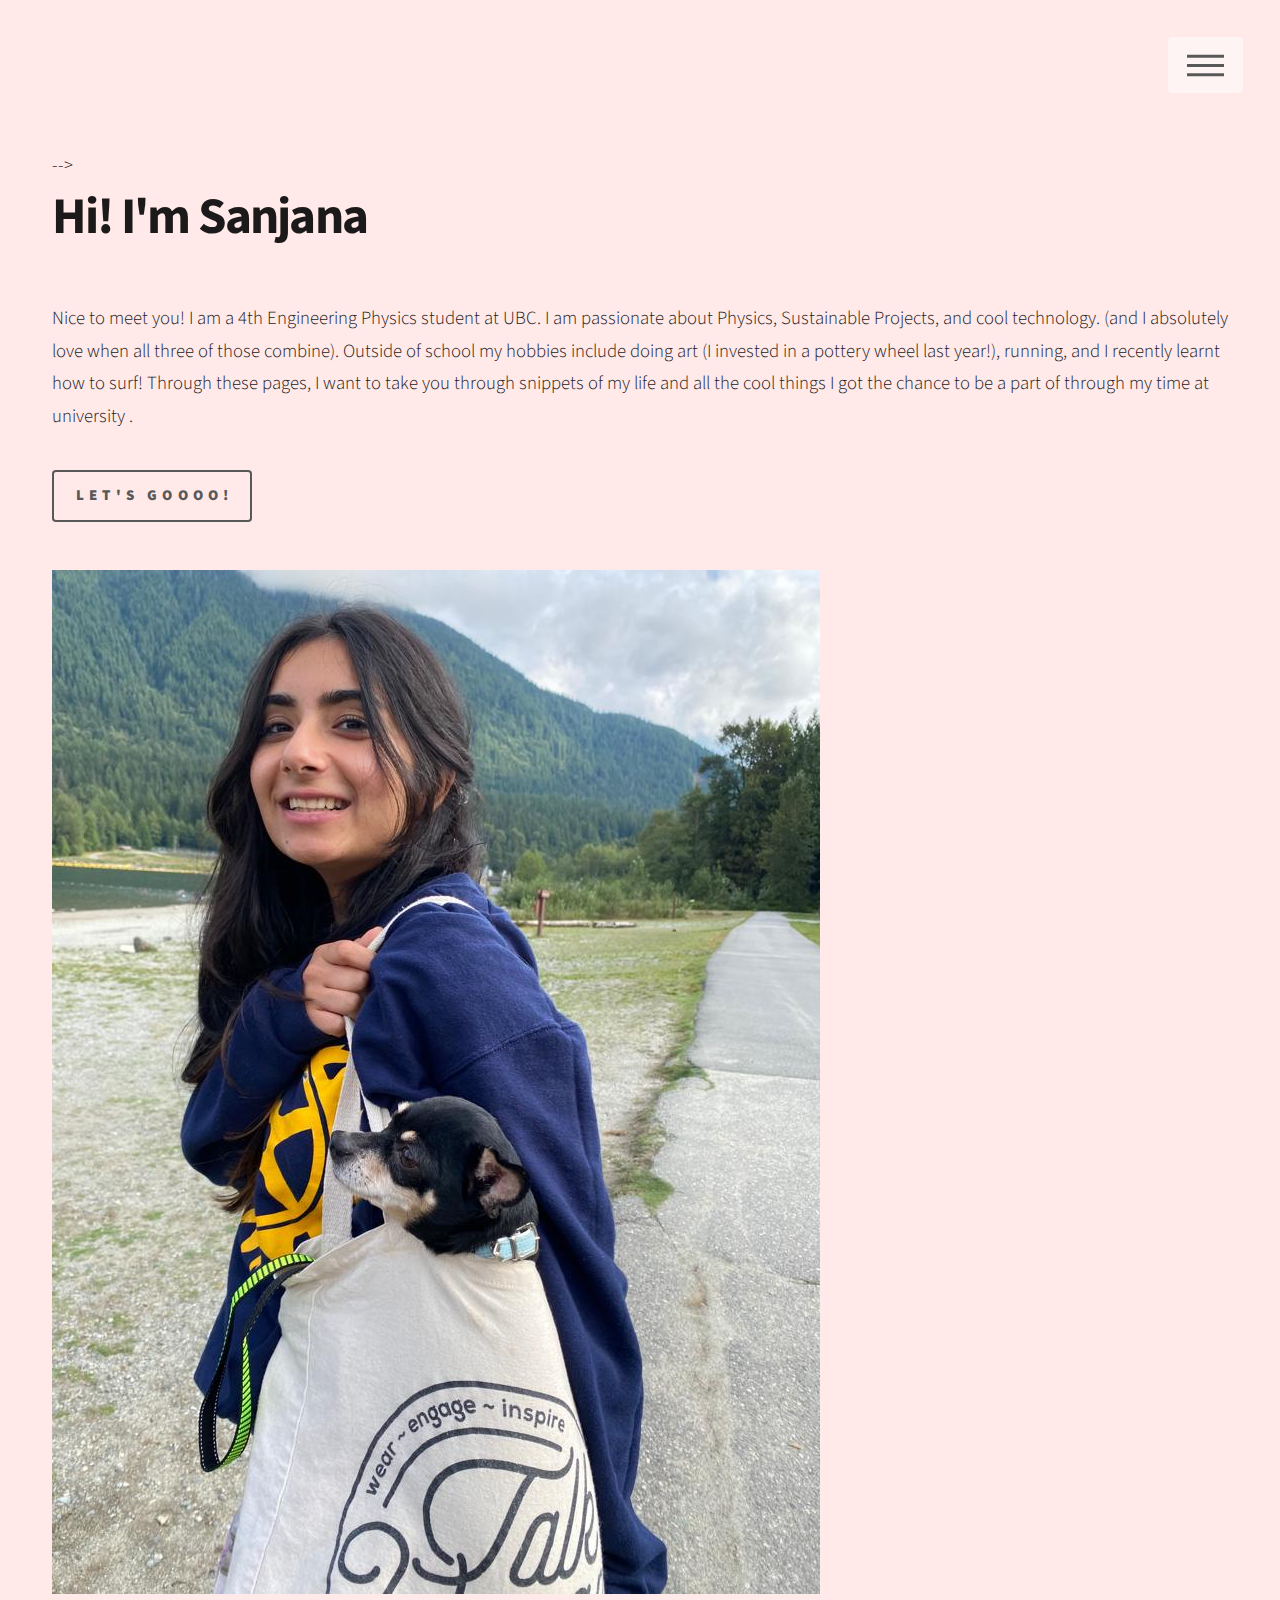
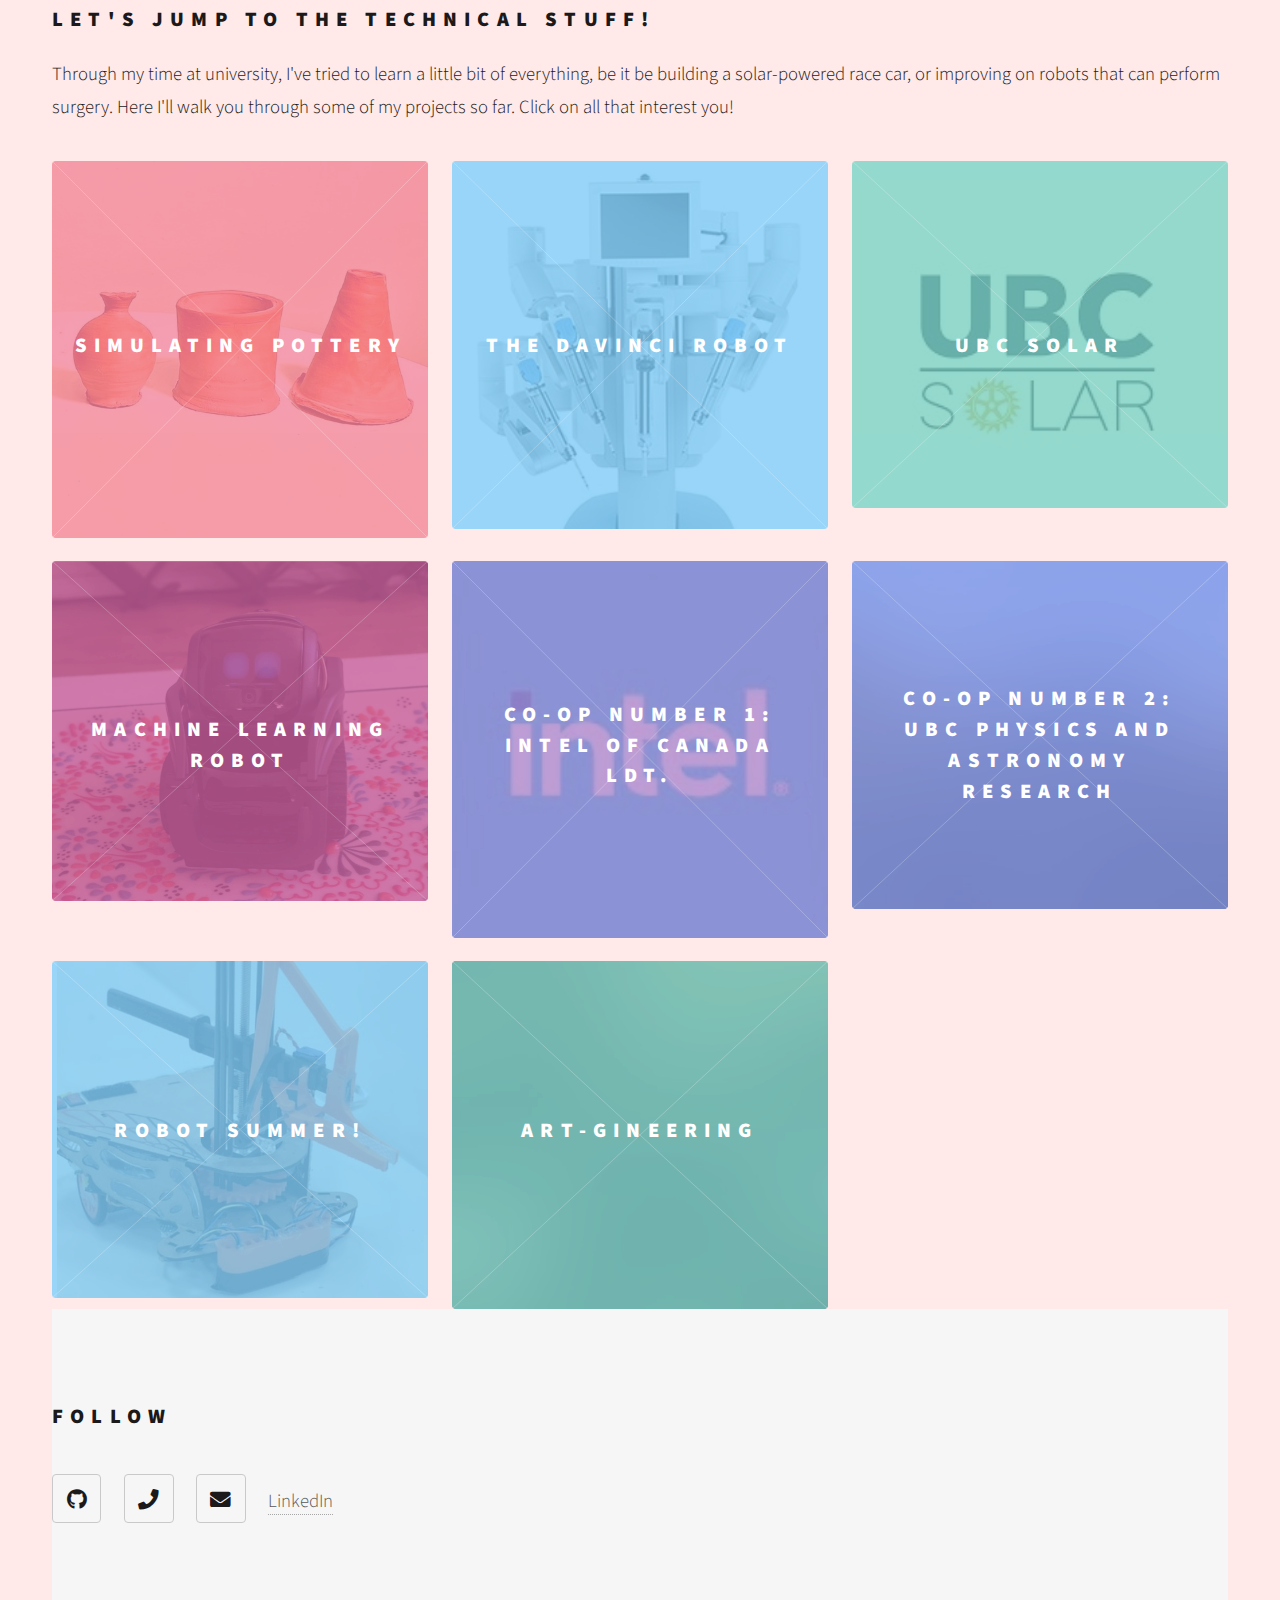
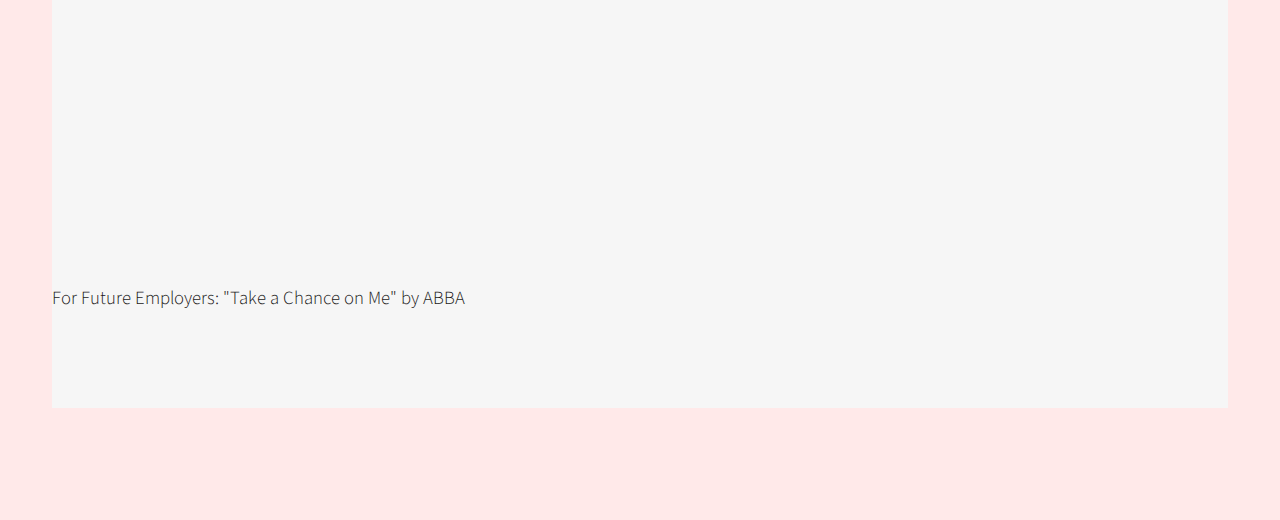
==== commit 00545cfa: "Update index.html" ====
--- a/index.html
+++ b/index.html
@@ -195,11 +195,11 @@
 								<title>HTML Video embed</title>
 							</head>
 							<body>
-								<p>For Future Employers</p>
+								
 								<br />
 								<iframe width="560" height="315" src="https://www.youtube.com/embed/-crgQGdpZR0" frameborder="0" allowfullscreen></iframe>
 								</iframe>
-								<p> "Take a Chance on Me" by ABBA </p>
+								<p> For Future Employers: "Take a Chance on Me" by ABBA </p>
 							</body>
 						</section>
 					</footer>
@@ -214,4 +214,4 @@
 			<script src="assets/js/main.js"></script>
 
 	</body>
-</html>+</html>
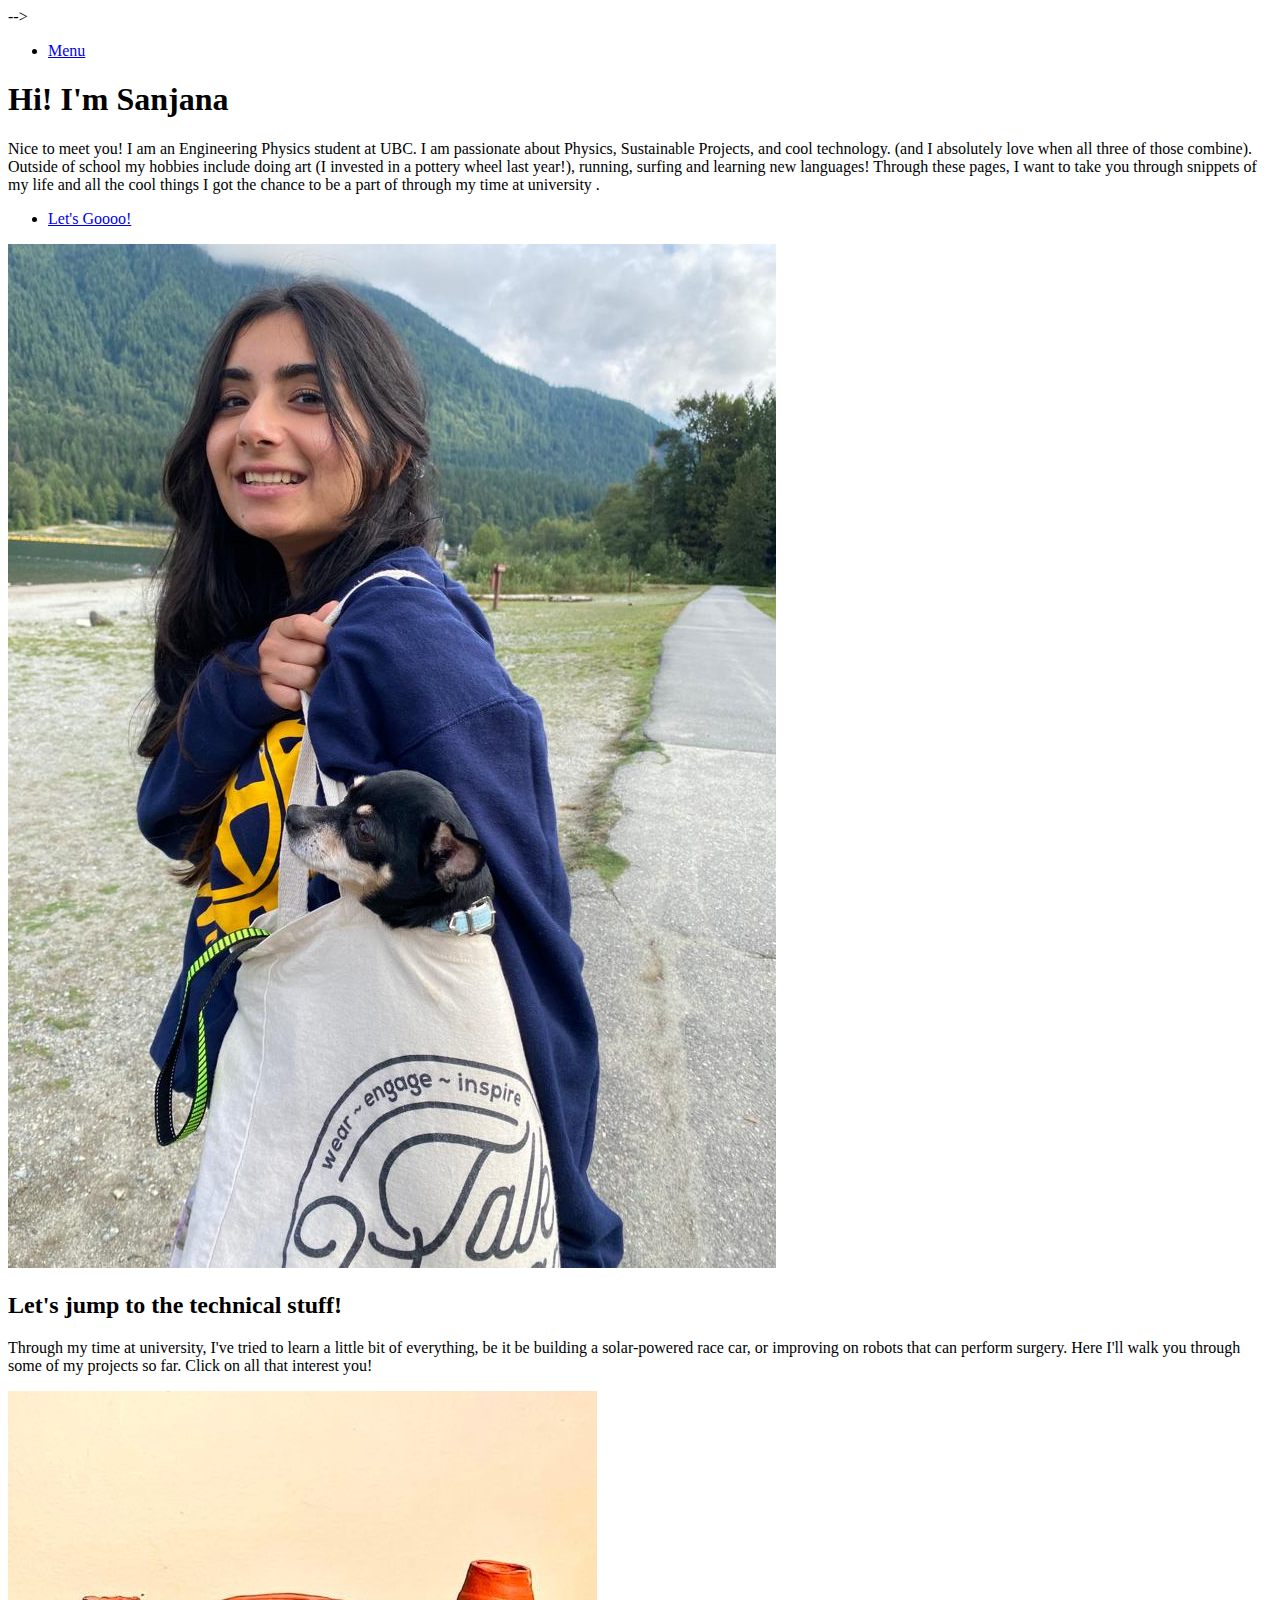
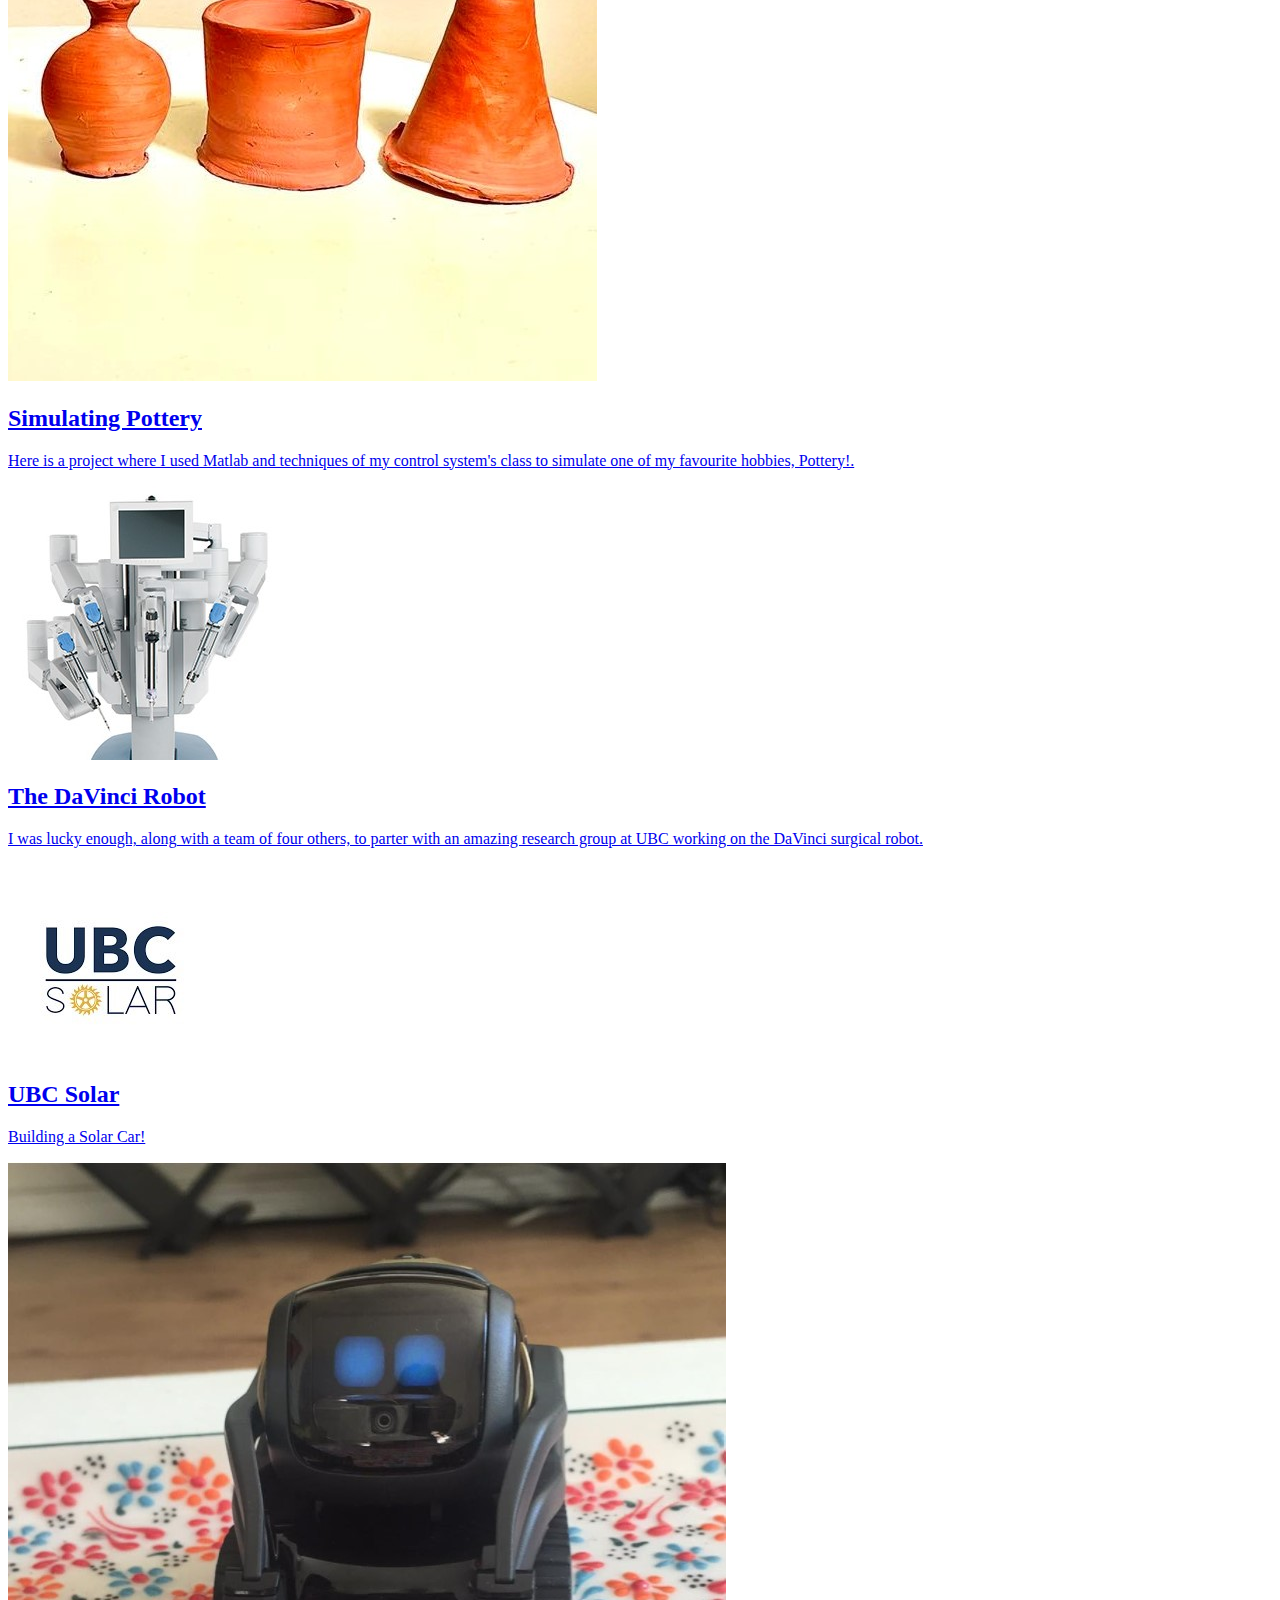
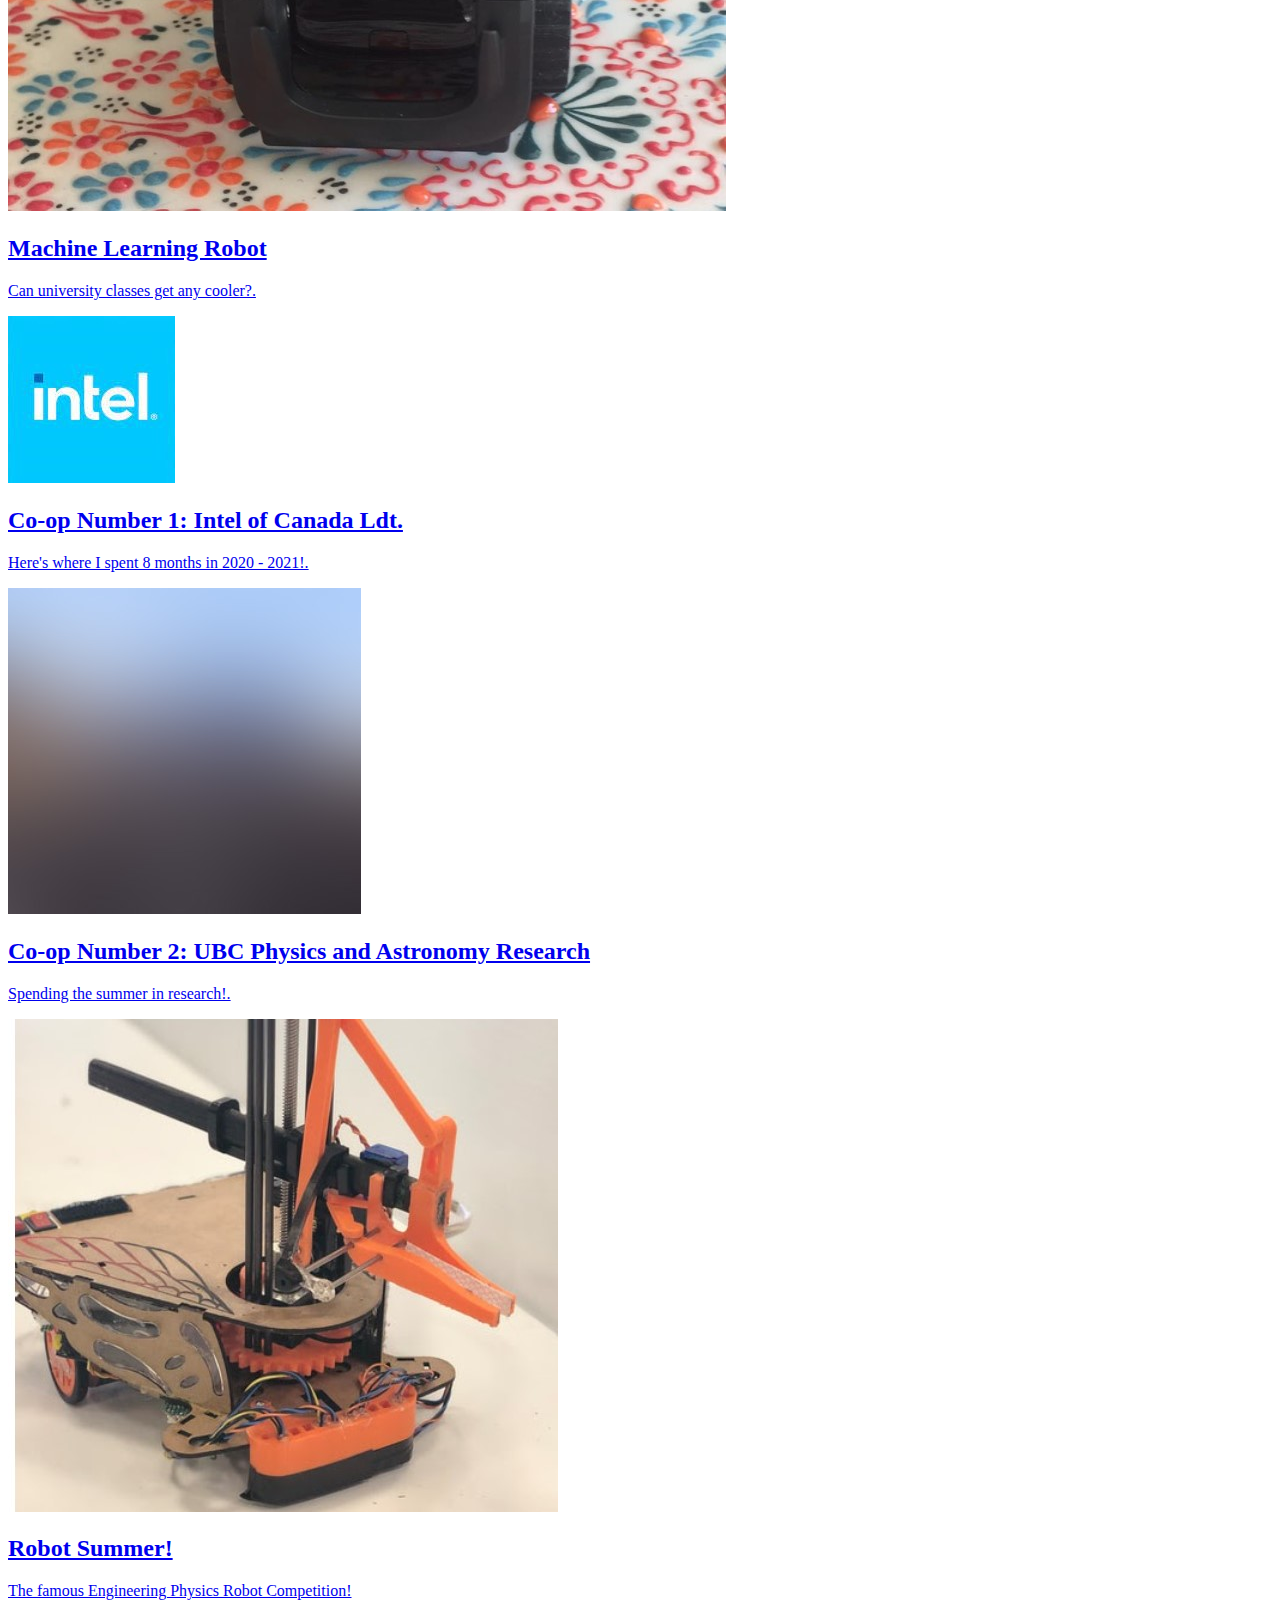
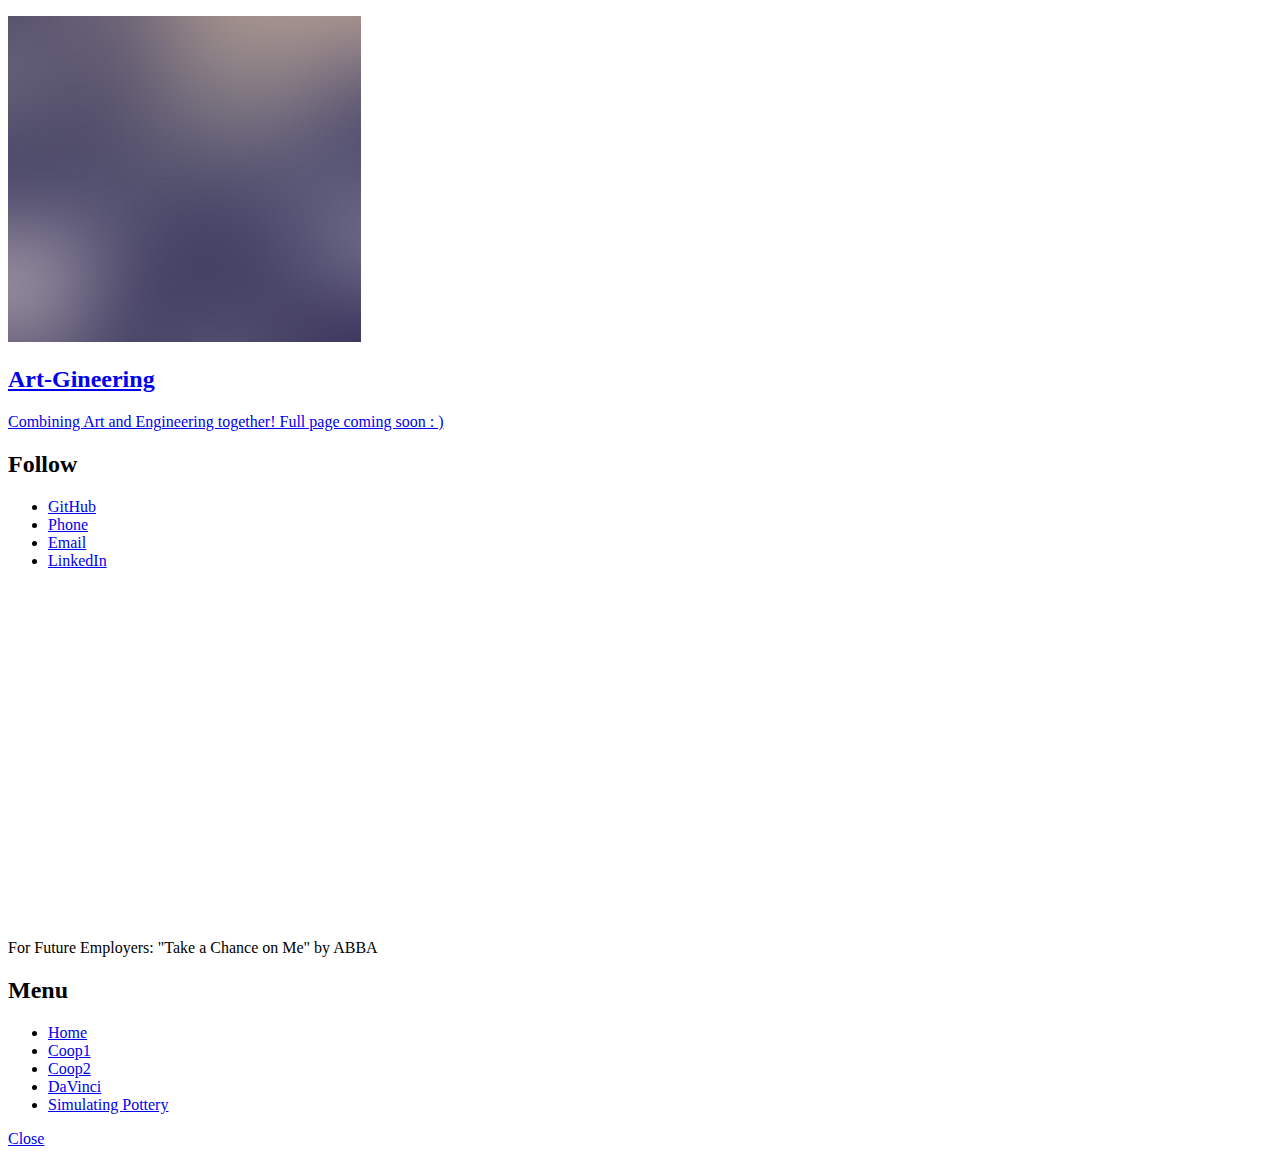
==== commit a9527618: "fixed typos" ====
--- a/index.html
+++ b/index.html
@@ -3,7 +3,6 @@
 	Phantom by HTML5 UP
 	html5up.net | @ajlkn
 	Free for personal and commercial use under the CCA 3.0 license (html5up.net/license)
--->
 <html>
 	<head>
 		<title> Sanjana's Online Portfolio </title>
@@ -55,11 +54,10 @@
 							<section class="banner style1 orient-left content-align-left image-position-right fullscreen onload-image-fade-in onload-content-fade-right">
 								<div class="content">
 									<h1> Hi! I'm Sanjana</h1>
-									<p class="major"> Nice to meet you! I am a 4th Engineering Physics student at UBC. 
+									<p class="major"> Nice to meet you! I am an Engineering Physics student at UBC. 
 										I am passionate about Physics, Sustainable Projects, and cool technology. (and 
 										I absolutely love when all three of those combine). Outside of school my hobbies
-										include doing art (I invested in a pottery wheel last year!), running, and I 
-										recently learnt how to surf!
+										include doing art (I invested in a pottery wheel last year!), running, surfing and learning new languages!
 										Through these pages, I want to take you through snippets of my life and all the cool
 										things I got the chance to be a part of through my time at university  </a>.</p>
 									<ul class="actions stacked">
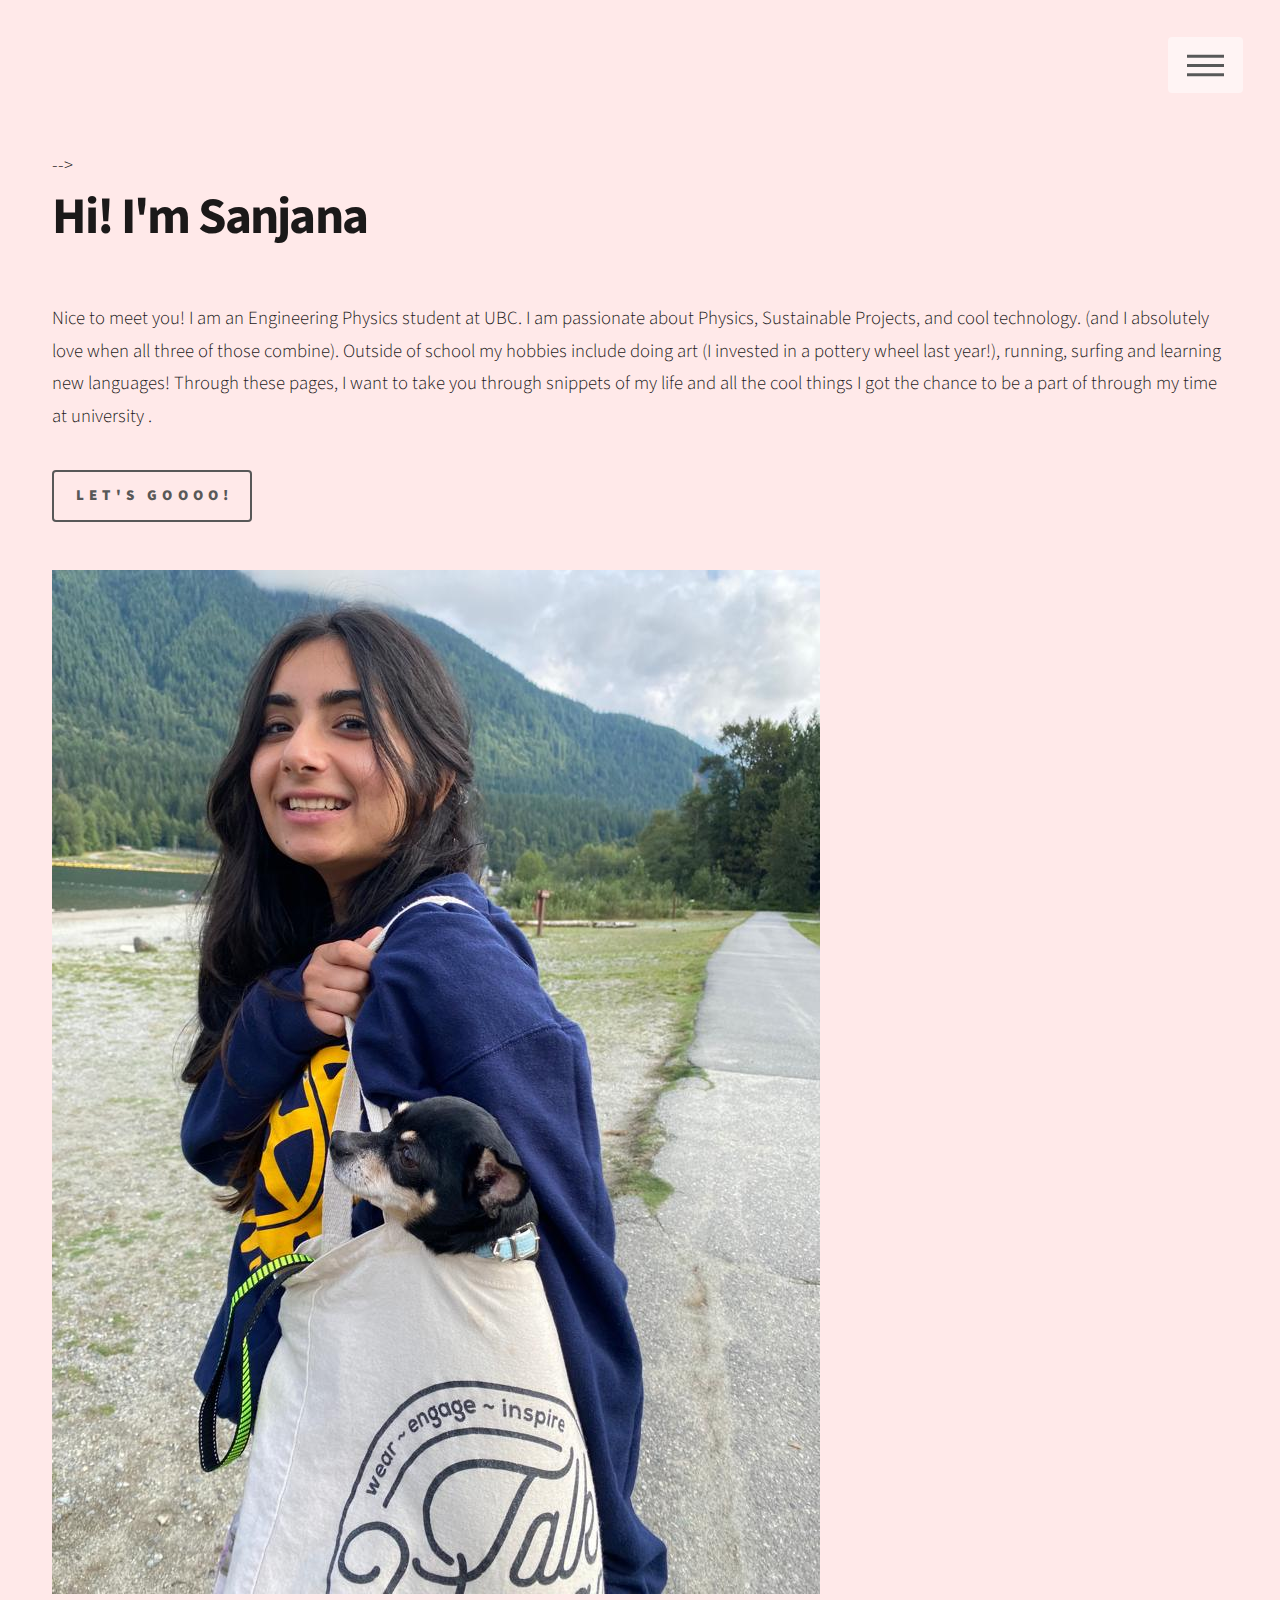
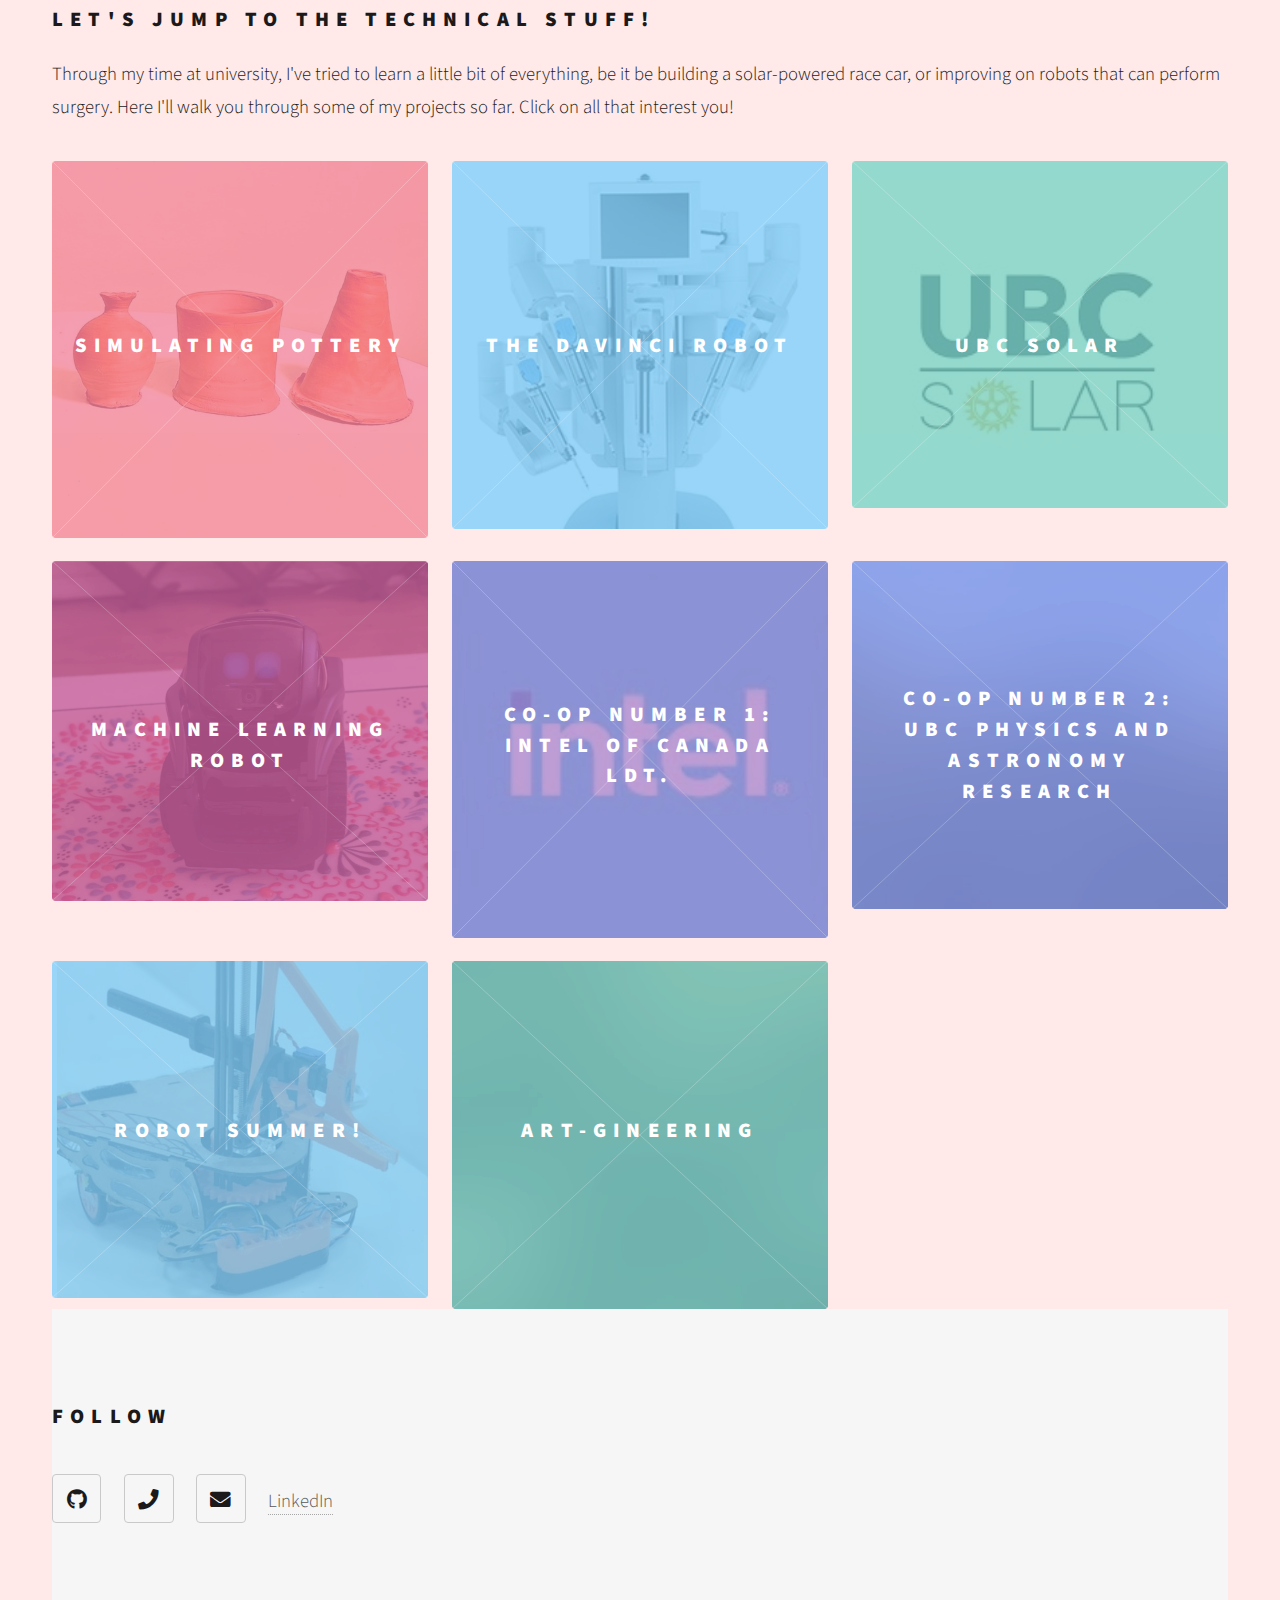
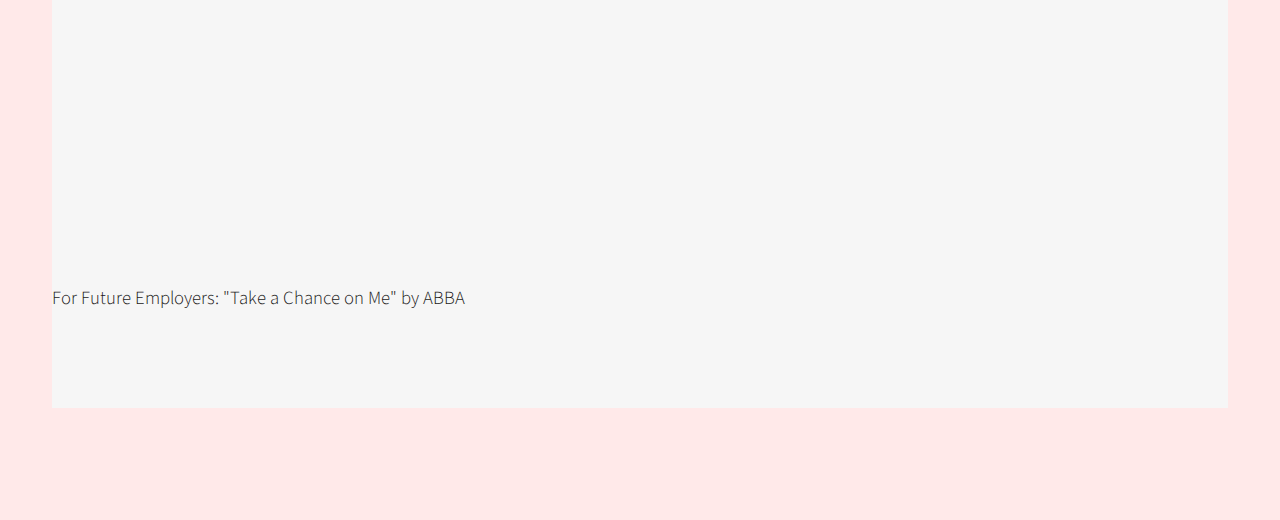
==== commit 597b780e: "Update index.html" ====
--- a/index.html
+++ b/index.html
@@ -3,6 +3,7 @@
 	Phantom by HTML5 UP
 	html5up.net | @ajlkn
 	Free for personal and commercial use under the CCA 3.0 license (html5up.net/license)
+-->
 <html>
 	<head>
 		<title> Sanjana's Online Portfolio </title>
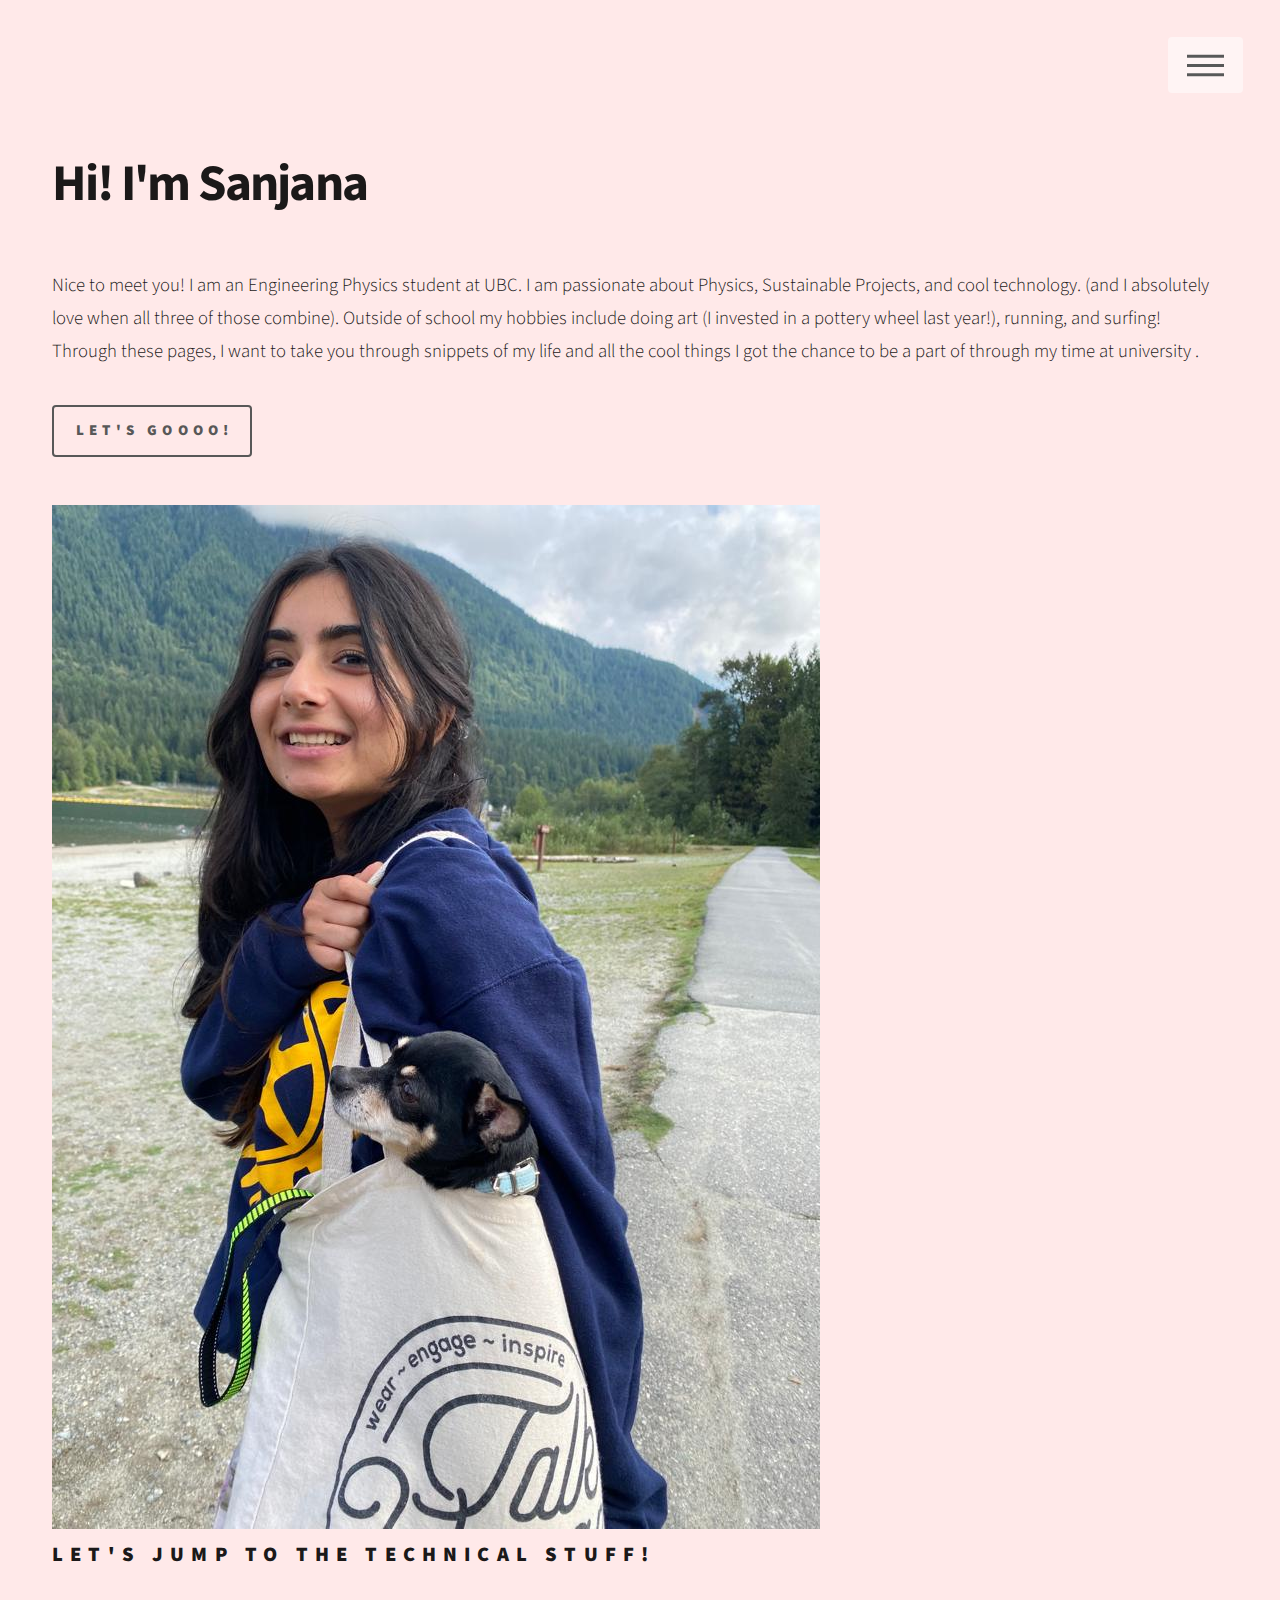
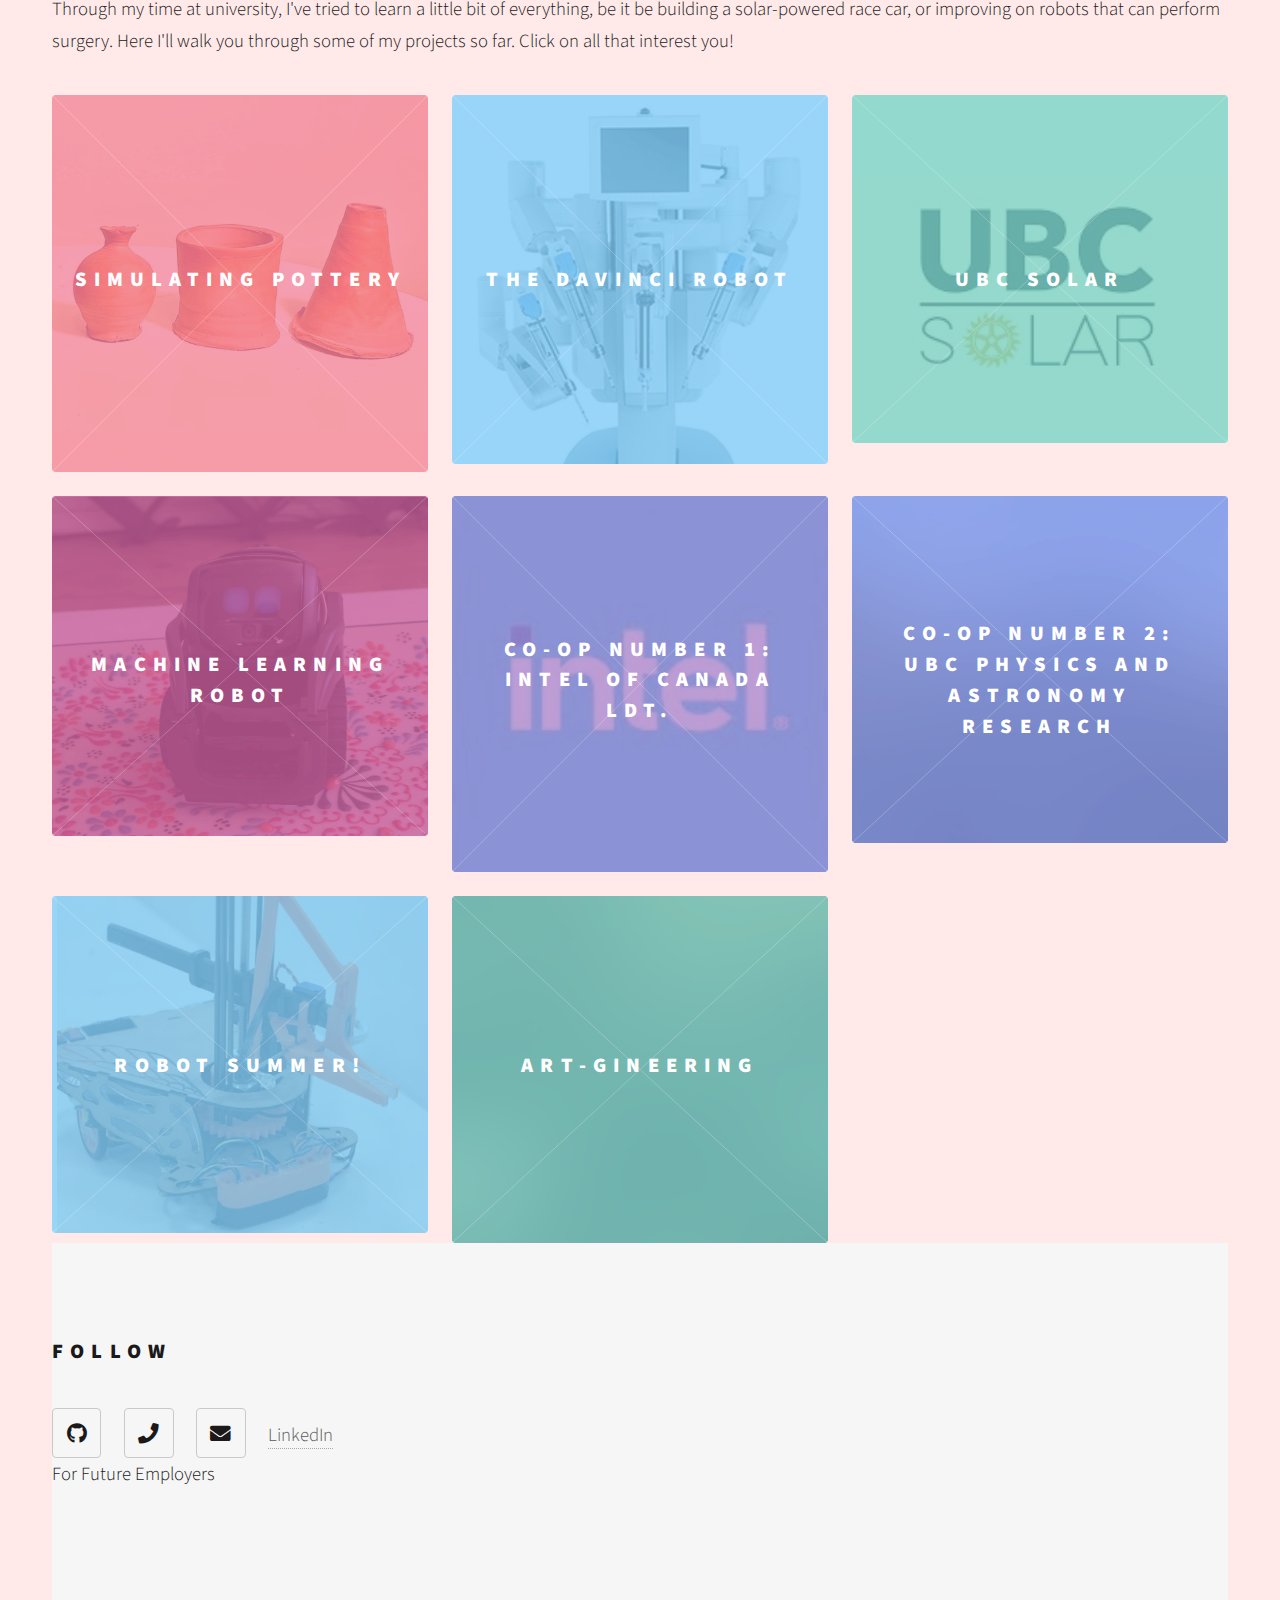
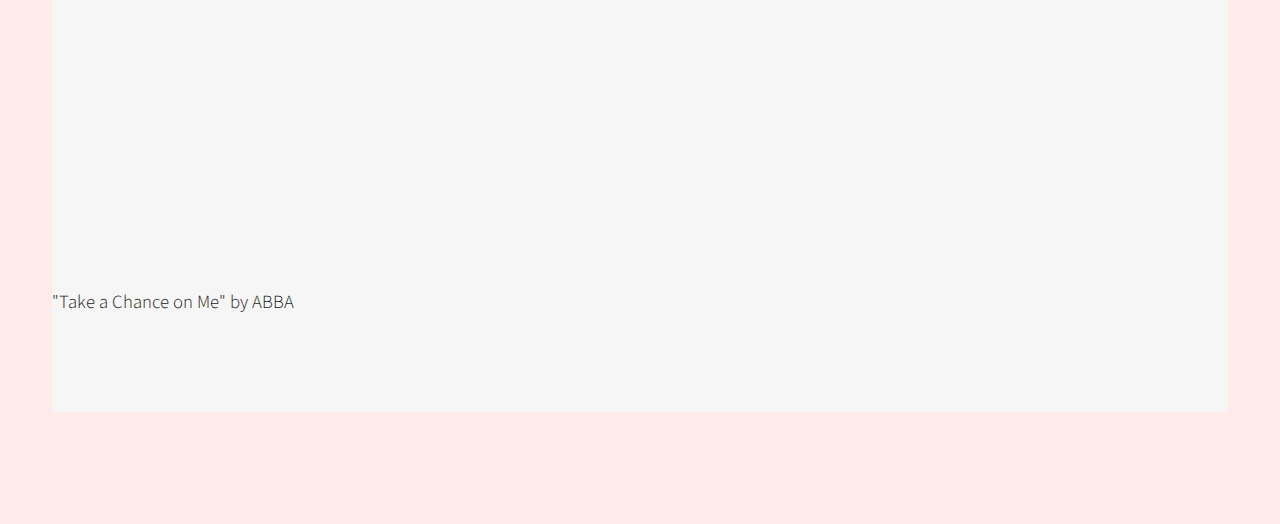
==== commit 6a23e623: "Add files via upload" ====
--- a/index.html
+++ b/index.html
@@ -15,14 +15,12 @@
 	<body class="is-preload">
 		<!-- Wrapper -->
 			<div id="wrapper">
-				
-
 				<!-- Header -->
 					<header id="header">
 						<div class="inner">
 
 						
-							-->
+							
 							<!-- Nav -->
 								<nav>
 									<ul>
@@ -58,7 +56,7 @@
 									<p class="major"> Nice to meet you! I am an Engineering Physics student at UBC. 
 										I am passionate about Physics, Sustainable Projects, and cool technology. (and 
 										I absolutely love when all three of those combine). Outside of school my hobbies
-										include doing art (I invested in a pottery wheel last year!), running, surfing and learning new languages!
+										include doing art (I invested in a pottery wheel last year!), running, and surfing!
 										Through these pages, I want to take you through snippets of my life and all the cool
 										things I got the chance to be a part of through my time at university  </a>.</p>
 									<ul class="actions stacked">
@@ -194,11 +192,11 @@
 								<title>HTML Video embed</title>
 							</head>
 							<body>
-								
+								<p>For Future Employers</p>
 								<br />
 								<iframe width="560" height="315" src="https://www.youtube.com/embed/-crgQGdpZR0" frameborder="0" allowfullscreen></iframe>
 								</iframe>
-								<p> For Future Employers: "Take a Chance on Me" by ABBA </p>
+								<p> "Take a Chance on Me" by ABBA </p>
 							</body>
 						</section>
 					</footer>
@@ -213,4 +211,4 @@
 			<script src="assets/js/main.js"></script>
 
 	</body>
-</html>
+</html>